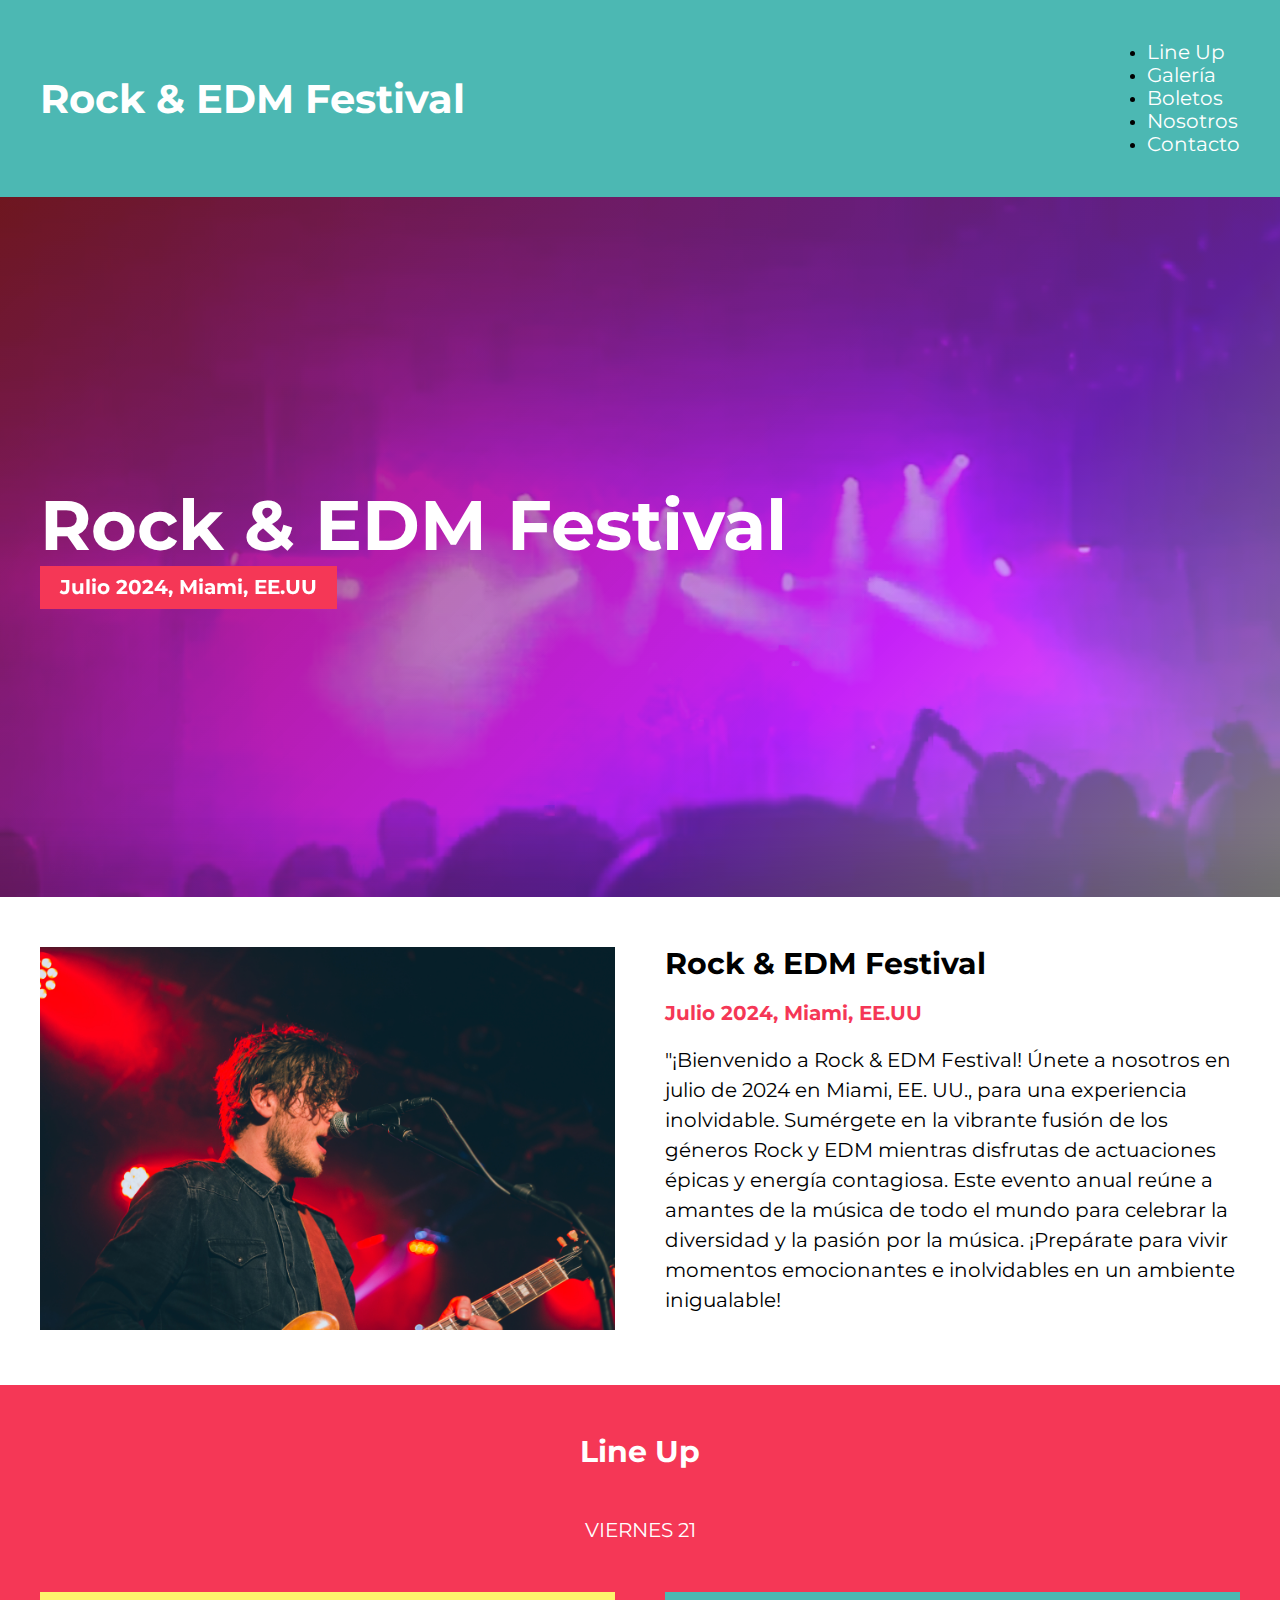
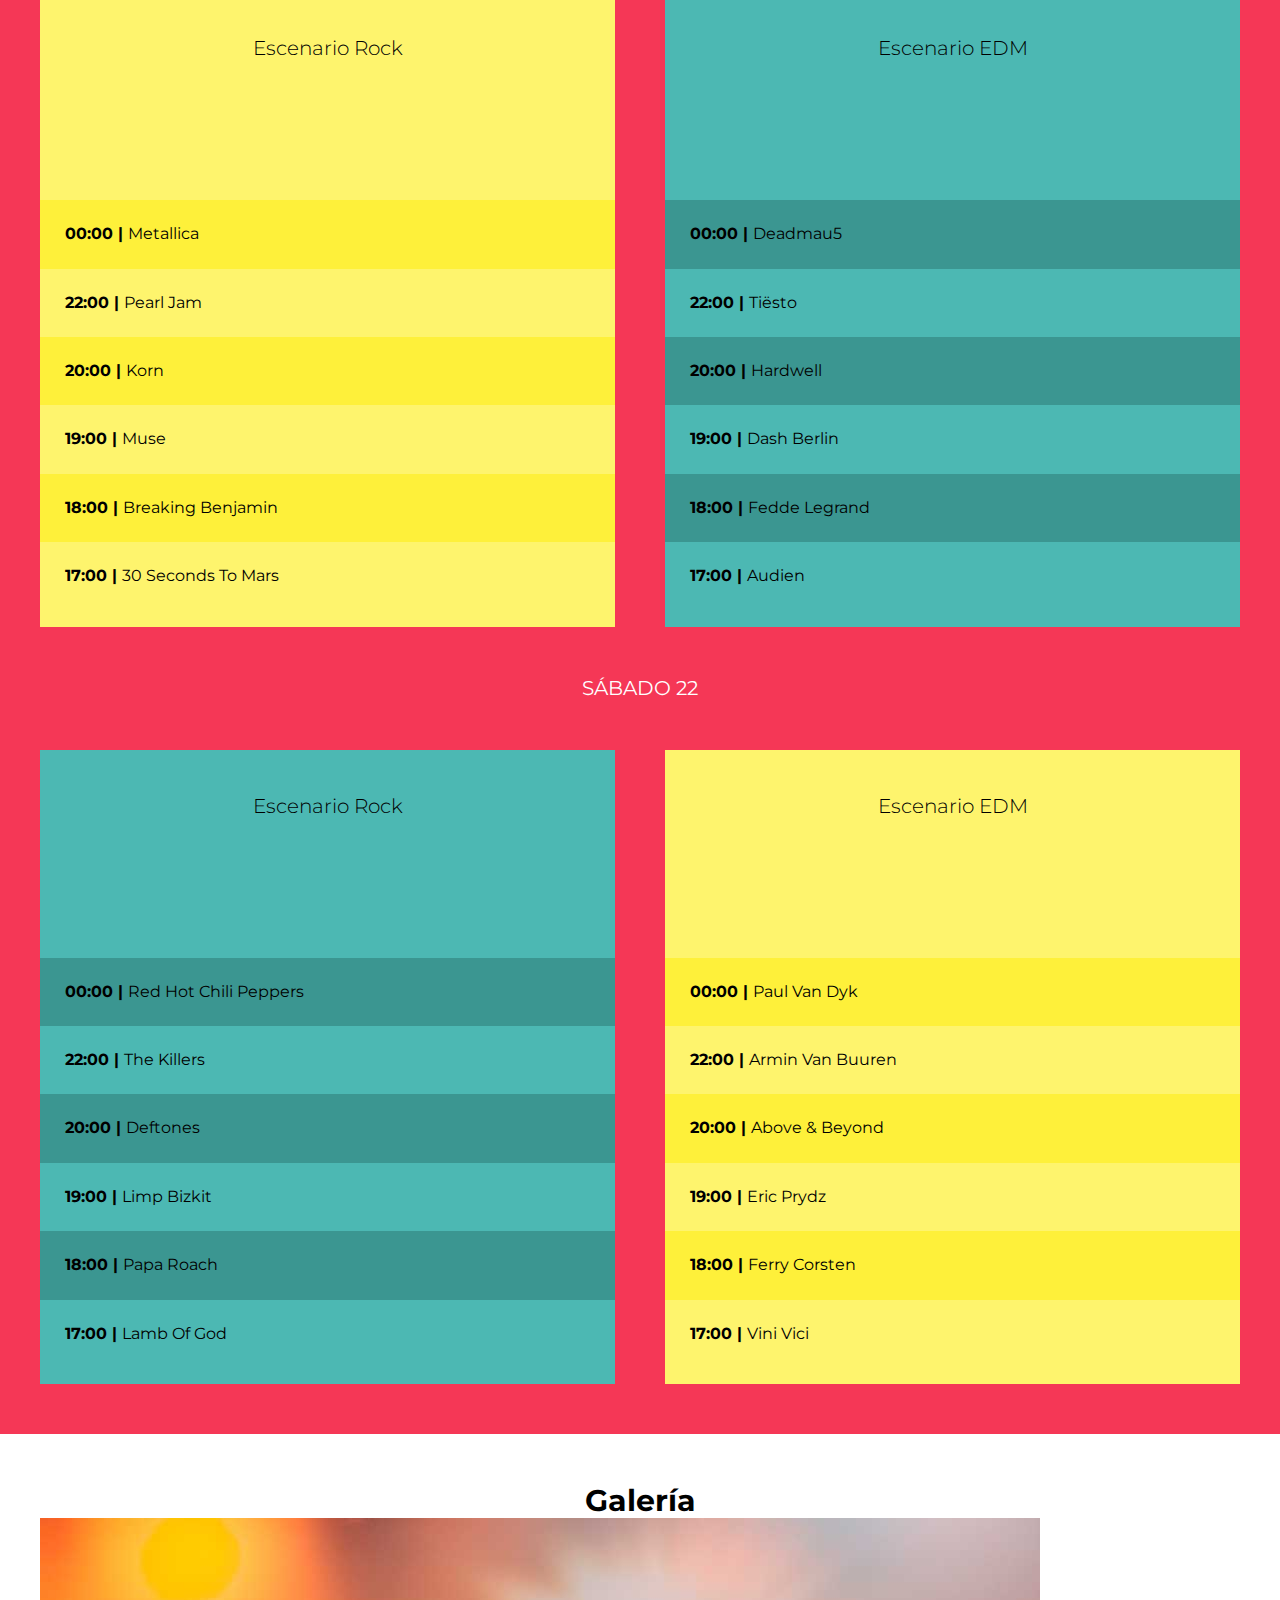
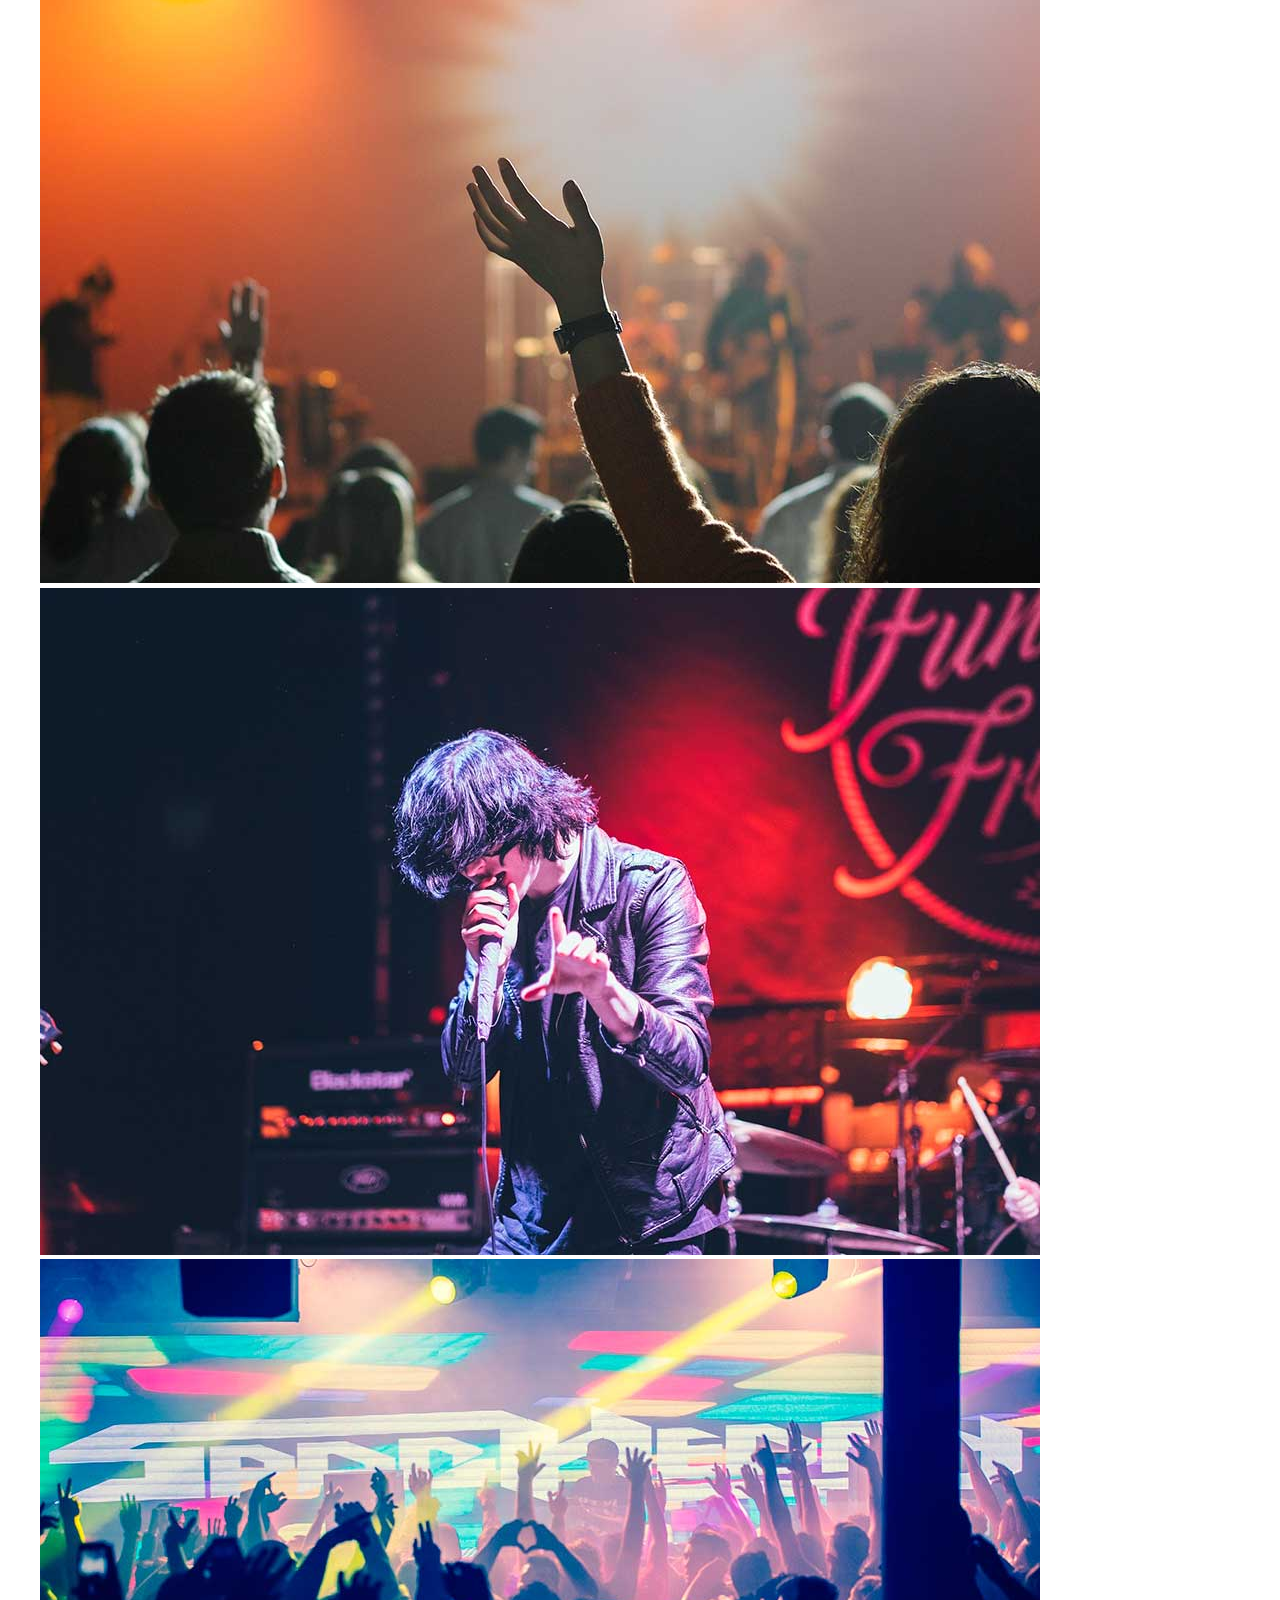
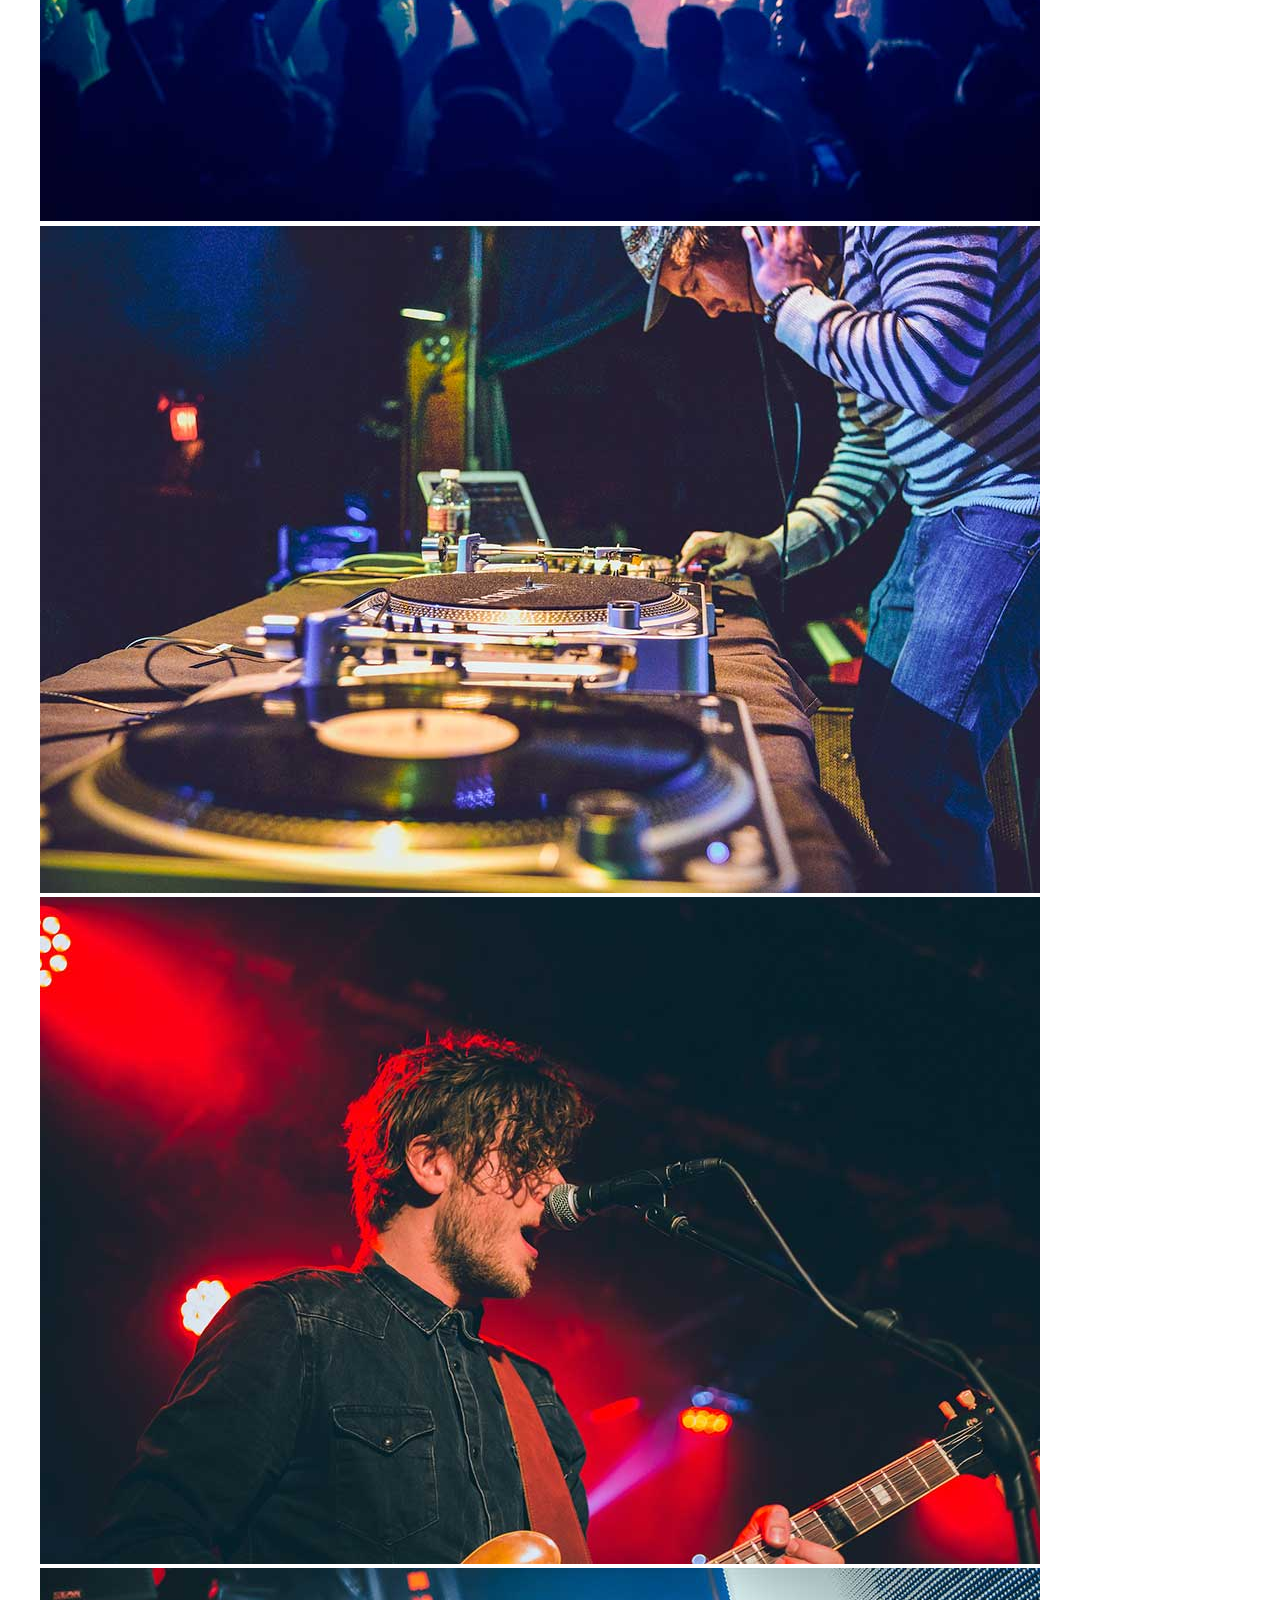
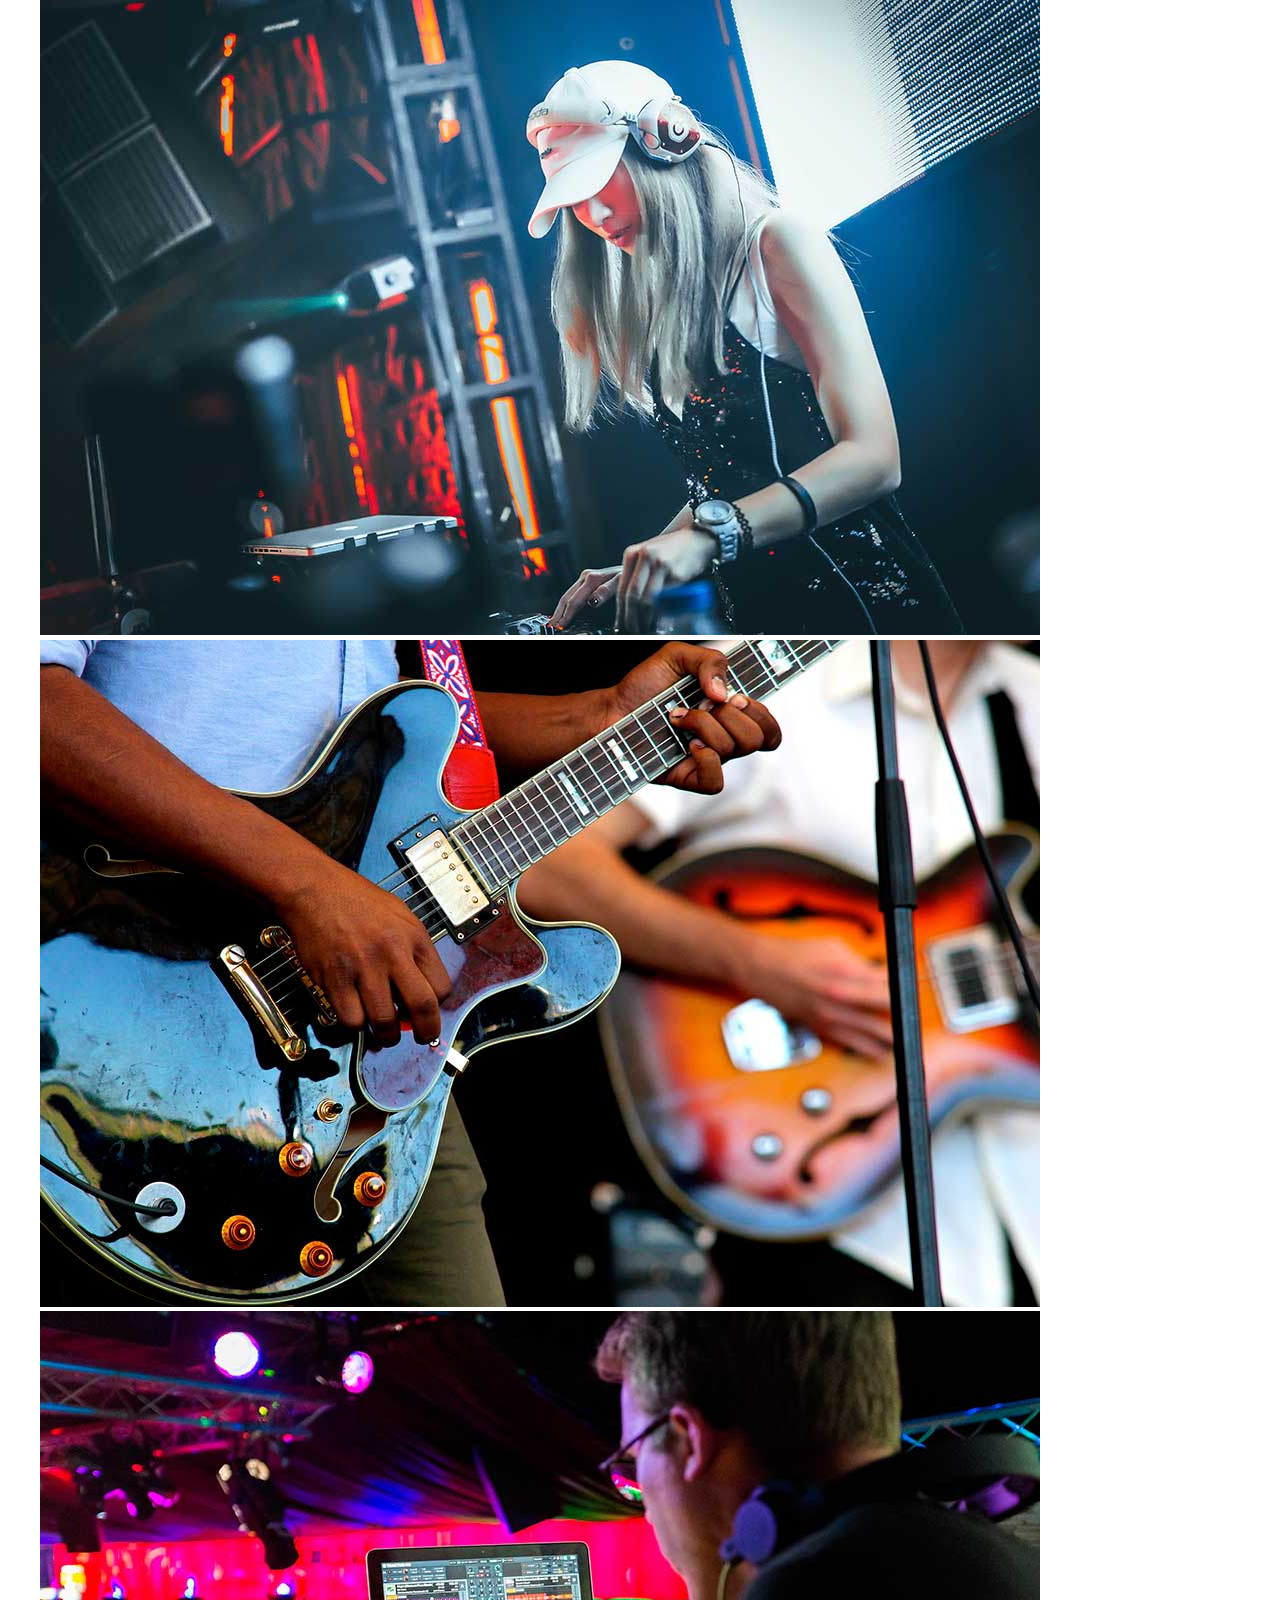
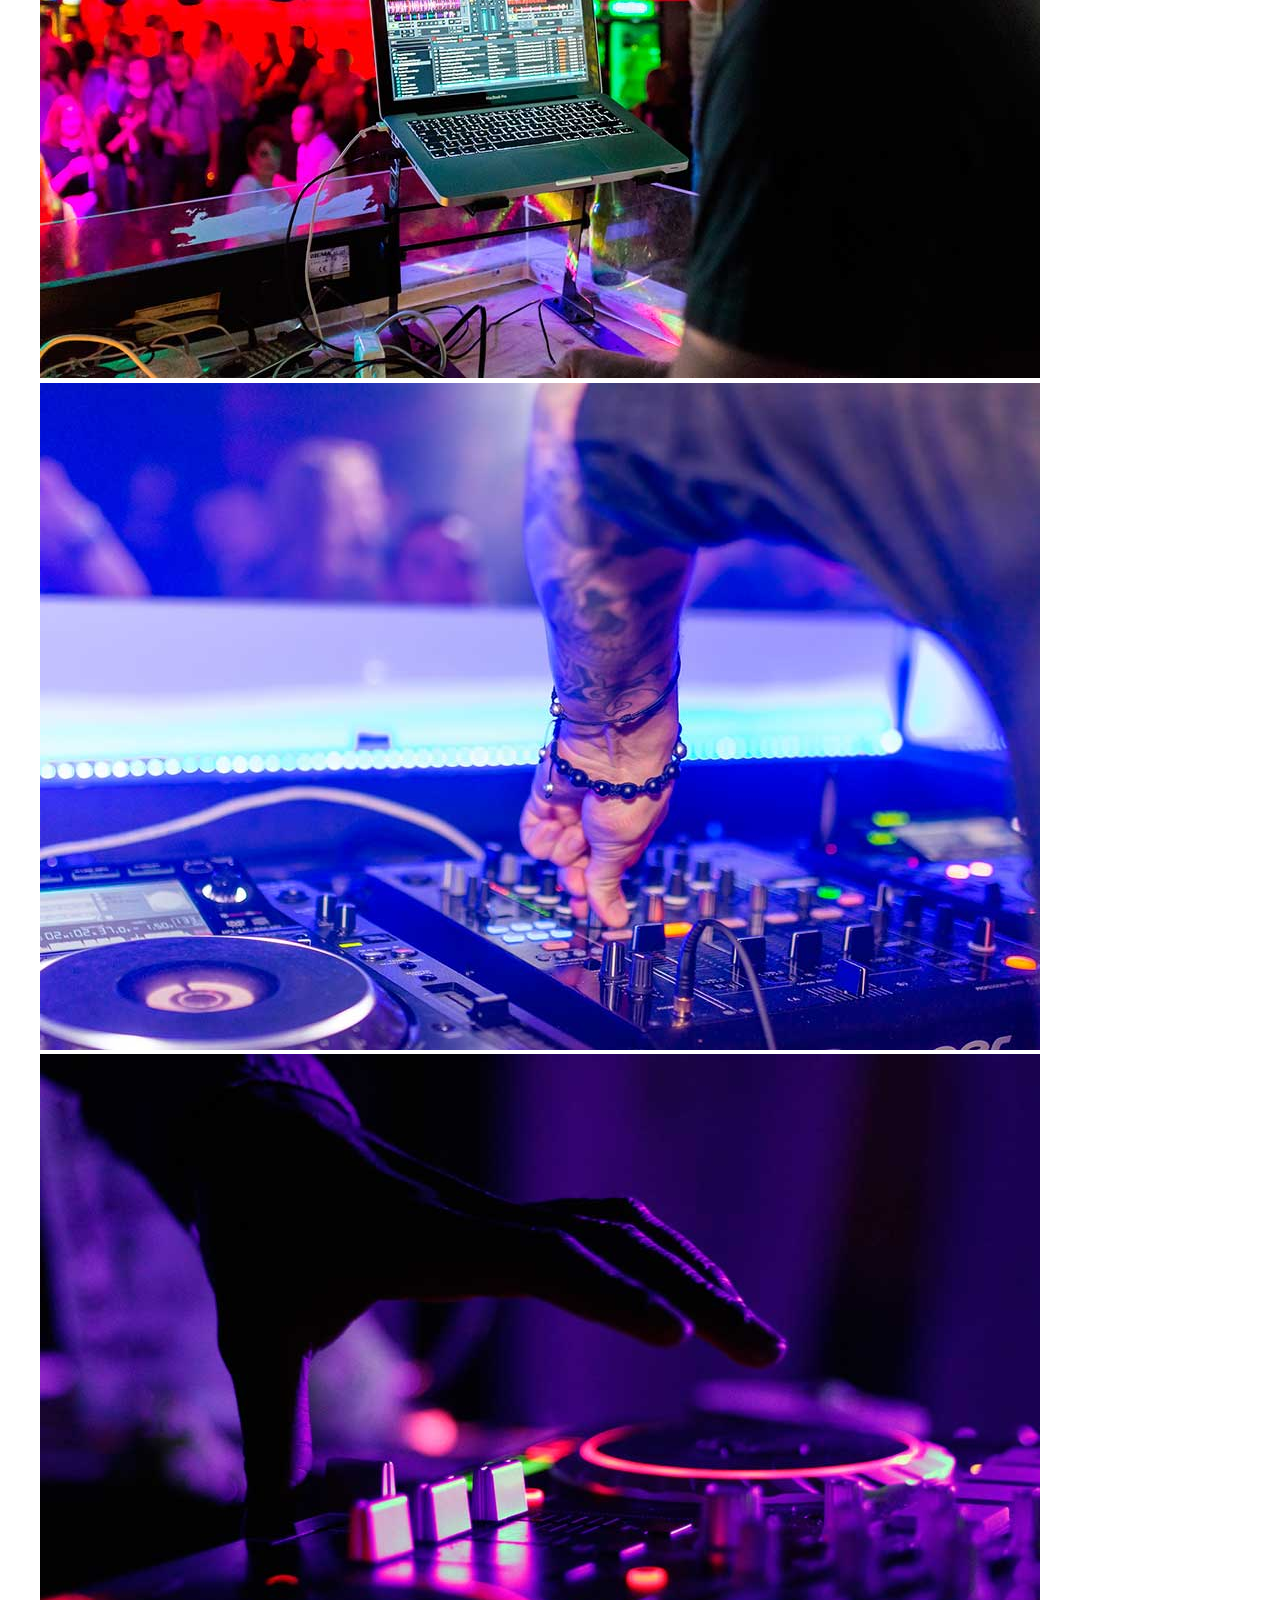
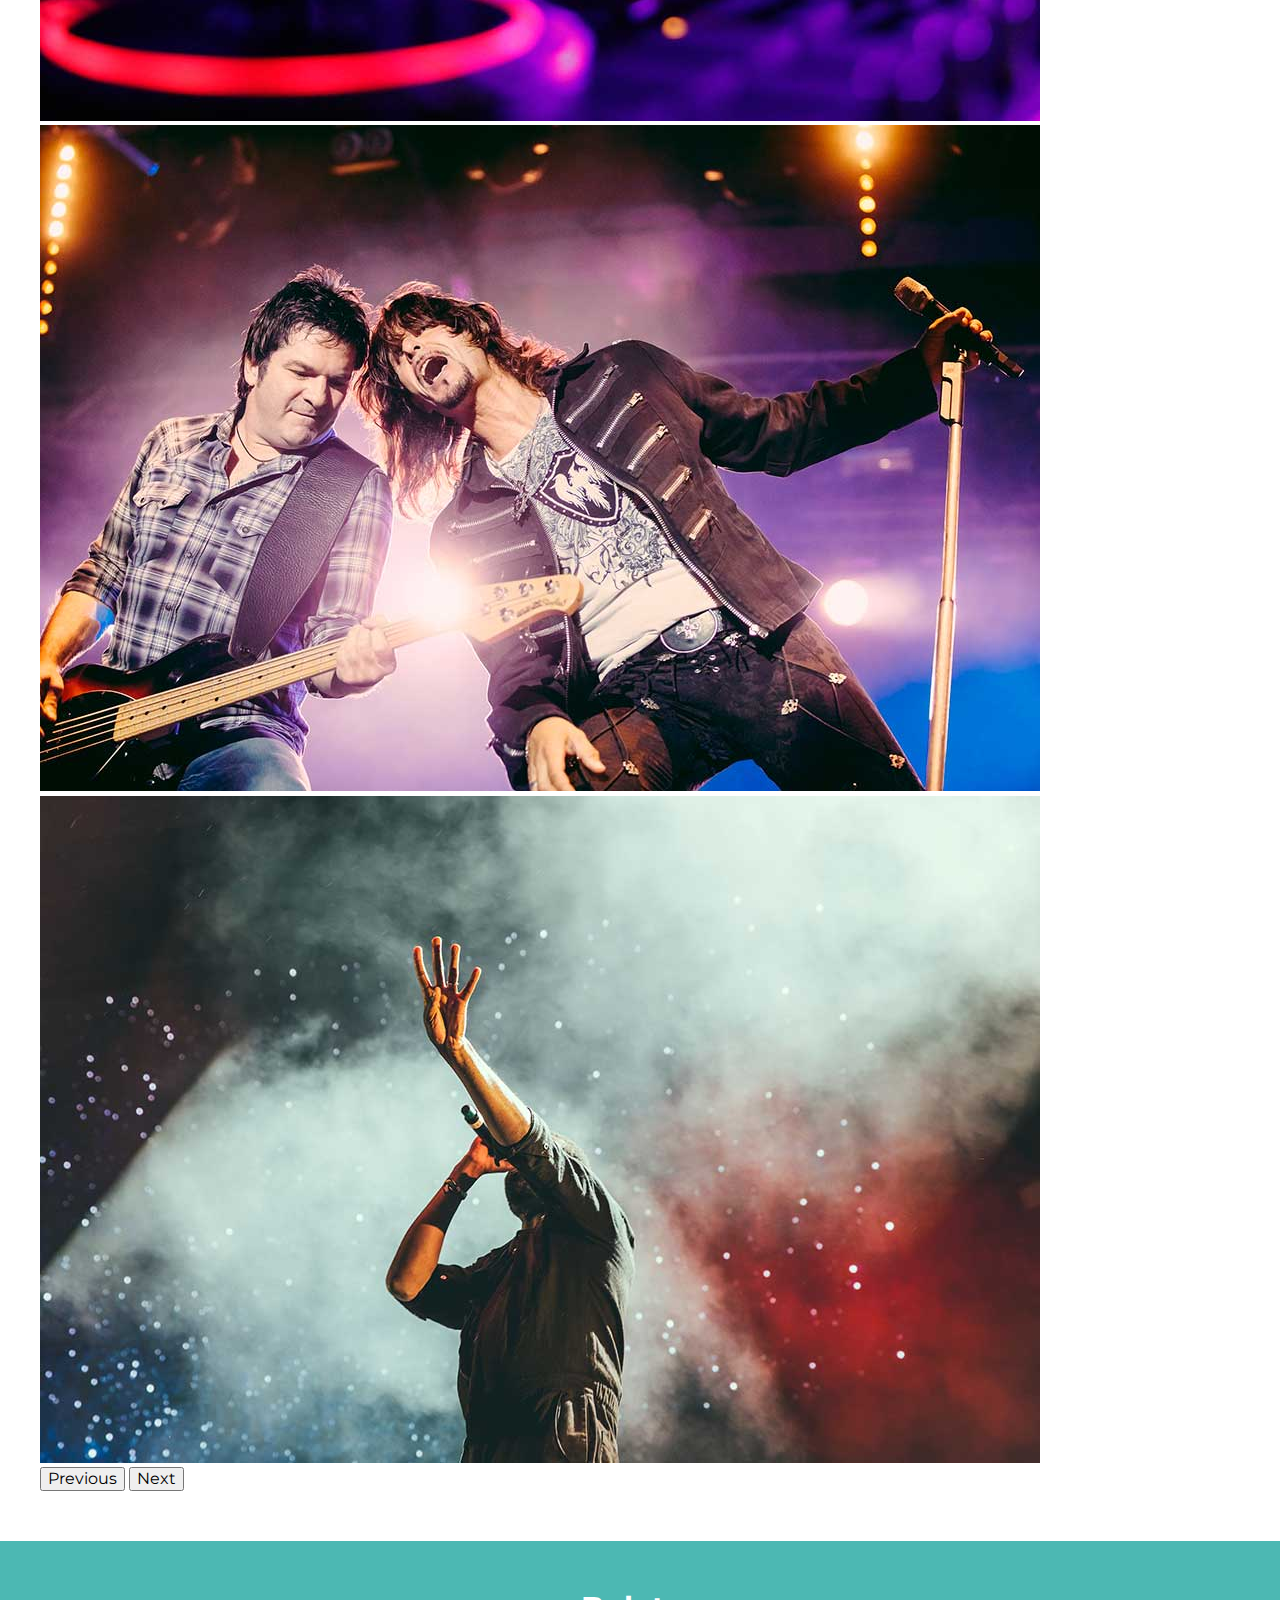
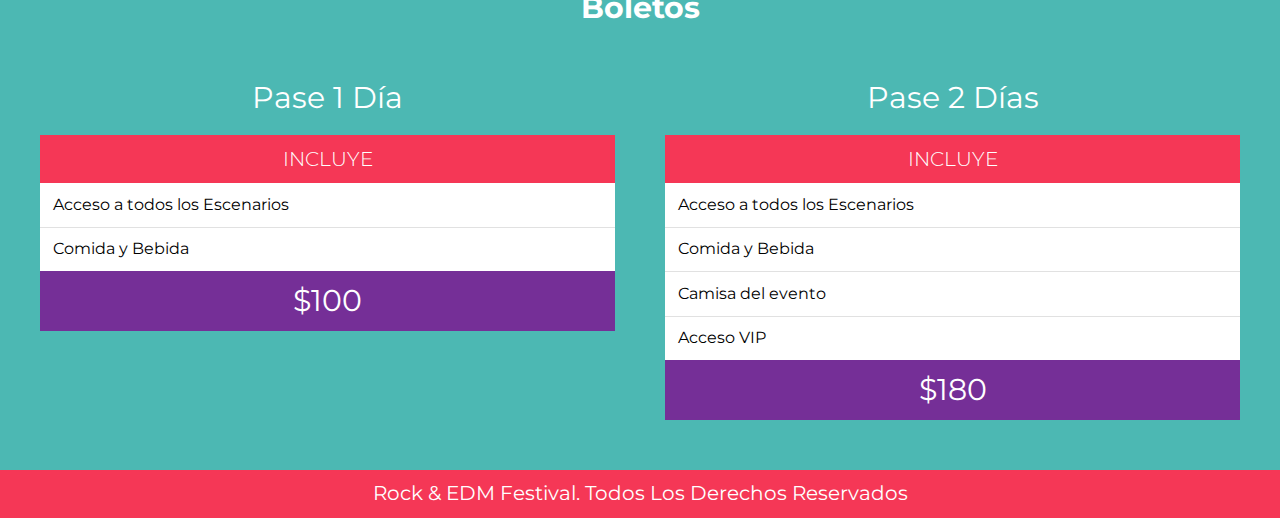
==== index.html @ 831a9c22 "modificaciones" ====
<!DOCTYPE html>
<html lang="en">

<head>
    <meta charset="UTF-8">
    <meta name="viewport" content="width=device-width, initial-scale=1.0">
    <title>Rock & EDM Festival</title>
    <link href="https://cdn.jsdelivr.net/npm/bootstrap@5.3.2/dist/css/bootstrap.min.css" rel="stylesheet"
        integrity="sha384-T3c6CoIi6uLrA9TneNEoa7RxnatzjcDSCmG1MXxSR1GAsXEV/Dwwykc2MPK8M2HN" crossorigin="anonymous">
    <link rel="stylesheet" href="./css/styles.css">
</head>

<body>

    <header class="header">
        <div class="contenedor contenido-header">
            <h1>Rock & EDM Festival</h1>

            <nav class="navegacion-principal">
                <ul>
                    <li><a href="#lineup">Line Up</a></li>
                    <li><a href="#galeria">Galería</a></li>
                    <li><a href="./pages/boletos.html">Boletos</a></li>
                    <li><a href="#Nosotros">Nosotros</a></li>
                    <li><a href="#Contacto">Contacto</a></li>
                </ul>
            </nav>
        </div>
    </header>

    <div class="video">
        <div class="overlay">
            <div class="contenedor contenido-video">
                <h2>
                    Rock & EDM Festival
                    <span>Julio 2024, Miami, EE.UU</span>
                </h2>
            </div>
        </div>
        <video controls autoplay muted loop>
            <source src="video/concierto.mp4" type="video/mp4">
            <source src="video/concierto.ogg" type="video/ogg">
            <source src="video/concierto.webm" type="video/webm">
        </video>
    </div>

    <div class="sobre-festival contenedor">
        <div class="imagen">
            <img src="./src/img/imagen_vocalista.jpg" alt="imagen vocalista">
        </div>
        <div class="contenido-festival">
            <main>
                <h2>Rock & EDM Festival</h2>
                <p class="fecha">Julio 2024, Miami, EE.UU </p>
                <p class="texto">"¡Bienvenido a Rock & EDM Festival! Únete a nosotros en julio de 2024 en Miami, EE.
                    UU., para una experiencia inolvidable. Sumérgete en la vibrante fusión de los géneros Rock y EDM
                    mientras disfrutas de actuaciones épicas y energía contagiosa. Este evento anual reúne a amantes de
                    la música de todo el mundo para celebrar la diversidad y la pasión por la música. ¡Prepárate para
                    vivir momentos emocionantes e inolvidables en un ambiente inigualable!</p>
            </main>
        </div>
    </div>

    <section id="lineup" class="lineup">
        <h3>Line Up</h3>

        <p class="dia">Viernes 21</p>
        <div class="escenarios-contenedor contenedor">
            <div class="escenario rock bg-amarillo">
                <p class="nombre-escenario">Escenario Rock</p>

                <ul class="calendario">
                    <li>00:00 | <span>Metallica</span> </li>
                    <li>22:00 | <span>Pearl Jam</span> </li>
                    <li>20:00 | <span>Korn</span> </li>
                    <li>19:00 | <span>Muse</span> </li>
                    <li>18:00 | <span>Breaking Benjamin</span> </li>
                    <li>17:00 | <span>30 Seconds To Mars</span> </li>
                </ul>

            </div>

            <div class="escenario edm bg-verde">
                <p class="nombre-escenario">Escenario EDM</p>

                <ul class="calendario">
                    <li>00:00 | <span>Deadmau5</span> </li>
                    <li>22:00 | <span>Tiësto</span> </li>
                    <li>20:00 | <span>Hardwell</span> </li>
                    <li>19:00 | <span>Dash Berlin</span> </li>
                    <li>18:00 | <span>Fedde Legrand</span> </li>
                    <li>17:00 | <span>Audien</span> </li>
                </ul>
            </div>
        </div>


        <p class="dia">Sábado 22</p>

        <div class="escenarios-contenedor contenedor">
            <div class="escenario rock bg-verde">
                <p class="nombre-escenario">Escenario Rock</p>

                <ul class="calendario">
                    <li>00:00 | <span>Red Hot Chili Peppers</span> </li>
                    <li>22:00 | <span>The Killers</span> </li>
                    <li>20:00 | <span>Deftones</span> </li>
                    <li>19:00 | <span>Limp Bizkit</span> </li>
                    <li>18:00 | <span>Papa Roach</span> </li>
                    <li>17:00 | <span>Lamb Of God</span> </li>
                </ul>

            </div>

            <div class="escenario edm bg-amarillo">
                <p class="nombre-escenario">Escenario EDM</p>

                <ul class="calendario">
                    <li>00:00 | <span>Paul Van Dyk</span> </li>
                    <li>22:00 | <span>Armin Van Buuren</span> </li>
                    <li>20:00 | <span>Above & Beyond</span> </li>
                    <li>19:00 | <span>Eric Prydz</span> </li>
                    <li>18:00 | <span>Ferry Corsten</span> </li>
                    <li>17:00 | <span>Vini Vici</span> </li>
                </ul>
            </div>
        </div>
    </section>

    <section id="galeria" class="galeria contenedor">
        <h3>Galería</h3>
        <div id="carouselExample" class="carousel slide">
            <div class="carousel-inner">
                <div class="carousel-item active">
                    <img src="./src/img/grande//1.jpg" class="d-block w-100" alt="...">
                </div>
                <div class="carousel-item">
                    <img src="./src/img/grande//2.jpg" class="d-block w-100" alt="...">
                </div>
                <div class="carousel-item">
                    <img src="./src/img/grande//3.jpg" class="d-block w-100" alt="...">
                </div>
                <div class="carousel-item">
                    <img src="./src/img/grande//4.jpg" class="d-block w-100" alt="...">
                </div>
                <div class="carousel-item">
                    <img src="./src/img/grande//5.jpg" class="d-block w-100" alt="...">
                </div>
                <div class="carousel-item">
                    <img src="./src/img/grande//6.jpg" class="d-block w-100" alt="...">
                </div>
                <div class="carousel-item">
                    <img src="./src/img/grande//7.jpg" class="d-block w-100" alt="...">
                </div>
                <div class="carousel-item">
                    <img src="./src/img/grande//8.jpg" class="d-block w-100" alt="...">
                </div>
                <div class="carousel-item">
                    <img src="./src/img/grande//9.jpg" class="d-block w-100" alt="...">
                </div>
                <div class="carousel-item">
                    <img src="./src/img/grande//10.jpg" class="d-block w-100" alt="...">
                </div>
                <div class="carousel-item">
                    <img src="./src/img/grande//11.jpg" class="d-block w-100" alt="...">
                </div>
                <div class="carousel-item">
                    <img src="./src/img/grande//12.jpg" class="d-block w-100" alt="...">
                </div>
            </div>
            <button class="carousel-control-prev" type="button" data-bs-target="#carouselExample" data-bs-slide="prev">
                <span class="carousel-control-prev-icon" aria-hidden="true"></span>
                <span class="visually-hidden">Previous</span>
            </button>
            <button class="carousel-control-next" type="button" data-bs-target="#carouselExample" data-bs-slide="next">
                <span class="carousel-control-next-icon" aria-hidden="true"></span>
                <span class="visually-hidden">Next</span>
            </button>
        </div>

    </section>

    <section id="boletos" class="boletos bg-verde">
        <h3>Boletos</h3>

        <div class="contenedor-boletos contenedor">
            <div class="basico plan">
                <p>Pase 1 Día</p>

                <table class="pase">
                    <thead>
                        <tr>
                            <th>
                                Incluye
                            </th>
                        </tr>
                    </thead>

                    <tbody>
                        <tr>
                            <td>
                                Acceso a todos los Escenarios
                            </td>
                        </tr>
                        <tr>
                            <td>
                                Comida y Bebida
                            </td>
                        </tr>
                    </tbody>

                    <tfoot>
                        <tr>
                            <td>$100</td>
                        </tr>
                    </tfoot>
                </table>
            </div>
            <div class="premium plan">
                <p>Pase 2 Días</p>

                <table class="pase">
                    <thead>
                        <tr>
                            <th>
                                Incluye
                            </th>
                        </tr>
                    </thead>

                    <tbody>
                        <tr>
                            <td>
                                Acceso a todos los Escenarios
                            </td>
                        </tr>
                        <tr>
                            <td>
                                Comida y Bebida
                            </td>
                        </tr>
                        <tr>
                            <td>
                                Camisa del evento
                            </td>
                        </tr>
                        <tr>
                            <td>
                                Acceso VIP
                            </td>
                        </tr>
                    </tbody>

                    <tfoot>
                        <tr>
                            <td>$180</td>
                        </tr>
                    </tfoot>
                </table>
            </div>
        </div>
    </section>

    <footer class="footer">
        <p>Rock & EDM Festival. Todos Los Derechos Reservados</p>
    </footer>

    <script src="https://cdn.jsdelivr.net/npm/bootstrap@5.3.2/dist/js/bootstrap.bundle.min.js"
        integrity="sha384-C6RzsynM9kWDrMNeT87bh95OGNyZPhcTNXj1NW7RuBCsyN/o0jlpcV8Qyq46cDfL"
        crossorigin="anonymous"></script>


</body>

</html>
---- css/styles.css ----
/*! normalize.css v8.0.1 | MIT License | github.com/necolas/normalize.css */
/* Document
   ========================================================================== */
/**
 * 1. Correct the line height in all browsers.
 * 2. Prevent adjustments of font size after orientation changes in iOS.
 */
@import url("https://fonts.googleapis.com/css2?family=Montserrat:wght@300;400;700;900&display=swap");
html {
  line-height: 1.15; /* 1 */
  -webkit-text-size-adjust: 100%; /* 2 */
}

/* Sections
   ========================================================================== */
/**
 * Remove the margin in all browsers.
 */
body {
  margin: 0;
}

/**
 * Render the `main` element consistently in IE.
 */
main {
  display: block;
}

/**
 * Correct the font size and margin on `h1` elements within `section` and
 * `article` contexts in Chrome, Firefox, and Safari.
 */
h1 {
  font-size: 2em;
  margin: 0.67em 0;
}

/* Grouping content
   ========================================================================== */
/**
 * 1. Add the correct box sizing in Firefox.
 * 2. Show the overflow in Edge and IE.
 */
hr {
  box-sizing: content-box; /* 1 */
  height: 0; /* 1 */
  overflow: visible; /* 2 */
}

/**
 * 1. Correct the inheritance and scaling of font size in all browsers.
 * 2. Correct the odd `em` font sizing in all browsers.
 */
pre {
  font-family: monospace, monospace; /* 1 */
  font-size: 1em; /* 2 */
}

/* Text-level semantics
   ========================================================================== */
/**
 * Remove the gray background on active links in IE 10.
 */
a {
  background-color: transparent;
}

/**
 * 1. Remove the bottom border in Chrome 57-
 * 2. Add the correct text decoration in Chrome, Edge, IE, Opera, and Safari.
 */
abbr[title] {
  border-bottom: none; /* 1 */
  text-decoration: underline; /* 2 */
  text-decoration: underline dotted; /* 2 */
}

/**
 * Add the correct font weight in Chrome, Edge, and Safari.
 */
b,
strong {
  font-weight: bolder;
}

/**
 * 1. Correct the inheritance and scaling of font size in all browsers.
 * 2. Correct the odd `em` font sizing in all browsers.
 */
code,
kbd,
samp {
  font-family: monospace, monospace; /* 1 */
  font-size: 1em; /* 2 */
}

/**
 * Add the correct font size in all browsers.
 */
small {
  font-size: 80%;
}

/**
 * Prevent `sub` and `sup` elements from affecting the line height in
 * all browsers.
 */
sub,
sup {
  font-size: 75%;
  line-height: 0;
  position: relative;
  vertical-align: baseline;
}

sub {
  bottom: -0.25em;
}

sup {
  top: -0.5em;
}

/* Embedded content
   ========================================================================== */
/**
 * Remove the border on images inside links in IE 10.
 */
img {
  border-style: none;
}

/* Forms
   ========================================================================== */
/**
 * 1. Change the font styles in all browsers.
 * 2. Remove the margin in Firefox and Safari.
 */
button,
input,
optgroup,
select,
textarea {
  font-family: inherit; /* 1 */
  font-size: 100%; /* 1 */
  line-height: 1.15; /* 1 */
  margin: 0; /* 2 */
}

/**
 * Show the overflow in IE.
 * 1. Show the overflow in Edge.
 */
button,
input { /* 1 */
  overflow: visible;
}

/**
 * Remove the inheritance of text transform in Edge, Firefox, and IE.
 * 1. Remove the inheritance of text transform in Firefox.
 */
button,
select { /* 1 */
  text-transform: none;
}

/**
 * Correct the inability to style clickable types in iOS and Safari.
 */
button,
[type=button],
[type=reset],
[type=submit] {
  -webkit-appearance: button;
}

/**
 * Remove the inner border and padding in Firefox.
 */
button::-moz-focus-inner,
[type=button]::-moz-focus-inner,
[type=reset]::-moz-focus-inner,
[type=submit]::-moz-focus-inner {
  border-style: none;
  padding: 0;
}

/**
 * Restore the focus styles unset by the previous rule.
 */
button:-moz-focusring,
[type=button]:-moz-focusring,
[type=reset]:-moz-focusring,
[type=submit]:-moz-focusring {
  outline: 1px dotted ButtonText;
}

/**
 * Correct the padding in Firefox.
 */
fieldset {
  padding: 0.35em 0.75em 0.625em;
}

/**
 * 1. Correct the text wrapping in Edge and IE.
 * 2. Correct the color inheritance from `fieldset` elements in IE.
 * 3. Remove the padding so developers are not caught out when they zero out
 *    `fieldset` elements in all browsers.
 */
legend {
  box-sizing: border-box; /* 1 */
  color: inherit; /* 2 */
  display: table; /* 1 */
  max-width: 100%; /* 1 */
  padding: 0; /* 3 */
  white-space: normal; /* 1 */
}

/**
 * Add the correct vertical alignment in Chrome, Firefox, and Opera.
 */
progress {
  vertical-align: baseline;
}

/**
 * Remove the default vertical scrollbar in IE 10+.
 */
textarea {
  overflow: auto;
}

/**
 * 1. Add the correct box sizing in IE 10.
 * 2. Remove the padding in IE 10.
 */
[type=checkbox],
[type=radio] {
  box-sizing: border-box; /* 1 */
  padding: 0; /* 2 */
}

/**
 * Correct the cursor style of increment and decrement buttons in Chrome.
 */
[type=number]::-webkit-inner-spin-button,
[type=number]::-webkit-outer-spin-button {
  height: auto;
}

/**
 * 1. Correct the odd appearance in Chrome and Safari.
 * 2. Correct the outline style in Safari.
 */
[type=search] {
  -webkit-appearance: textfield; /* 1 */
  outline-offset: -2px; /* 2 */
}

/**
 * Remove the inner padding in Chrome and Safari on macOS.
 */
[type=search]::-webkit-search-decoration {
  -webkit-appearance: none;
}

/**
 * 1. Correct the inability to style clickable types in iOS and Safari.
 * 2. Change font properties to `inherit` in Safari.
 */
::-webkit-file-upload-button {
  -webkit-appearance: button; /* 1 */
  font: inherit; /* 2 */
}

/* Interactive
   ========================================================================== */
/*
 * Add the correct display in Edge, IE 10+, and Firefox.
 */
details {
  display: block;
}

/*
 * Add the correct display in all browsers.
 */
summary {
  display: list-item;
}

/* Misc
   ========================================================================== */
/**
 * Add the correct display in IE 10+.
 */
template {
  display: none;
}

/**
 * Add the correct display in IE 10.
 */
[hidden] {
  display: none;
}

html {
  font-size: 62.5%;
  box-sizing: border-box;
}

*, *:before, *:after {
  box-sizing: inherit;
}

body {
  font-family: "Montserrat", sans-serif;
  font-size: 1.6rem;
}
body.fijar-body {
  overflow: hidden;
}

p {
  font-size: 2rem;
  color: #000;
}

.contenedor {
  max-width: 120rem;
  width: 95%;
  margin: 0 auto;
}

a {
  text-decoration: none;
}

img {
  max-width: 100%;
}

h1, h2, h3 {
  margin: 0;
}

h1 {
  font-size: 4rem;
}

h2 {
  font-size: 3.6rem;
}

h3 {
  font-size: 3rem;
}

.bg-verde {
  background-color: #4CB8B3;
}

.bg-amarillo {
  background-color: #FEF46D;
}

.header {
  background-color: #4CB8B3;
}
.header .contenido-header {
  padding: 2.5rem 0;
}
@media (min-width: 768px) {
  .header .contenido-header {
    display: flex;
    justify-content: space-between;
    align-items: center;
  }
}
.header h1 {
  color: #FFF;
  margin-bottom: 1rem;
  text-align: center;
}
@media (min-width: 768px) {
  .header h1 {
    margin-bottom: 0;
  }
}
.header.fijo {
  position: fixed;
  width: 100%;
  box-shadow: 0 0.3rem 0.4rem #444;
}

.navegacion-principal {
  display: flex;
  gap: 2rem;
  justify-content: center;
}
.navegacion-principal a {
  color: #FFF;
  font-size: 2rem;
}
.navegacion-principal a:hover {
  color: #FEF46D;
}

.video {
  position: relative;
  max-height: 70rem;
  overflow: hidden;
}
.video .overlay {
  position: absolute;
  width: 100%;
  height: 100%;
  /* Permalink - use to edit and share this gradient: https://colorzilla.com/gradient-editor/#891c1e+0,9e37f2+67,ffffff+100&0.8+0,0.5+100 */
  background: -moz-linear-gradient(-45deg, rgba(137, 28, 30, 0.8) 0%, rgba(158, 55, 242, 0.6) 67%, rgba(255, 255, 255, 0.5) 100%); /* FF3.6-15 */
  background: -webkit-linear-gradient(-45deg, rgba(137, 28, 30, 0.8) 0%, rgba(158, 55, 242, 0.6) 67%, rgba(255, 255, 255, 0.5) 100%); /* Chrome10-25,Safari5.1-6 */
  background: linear-gradient(135deg, rgba(137, 28, 30, 0.8) 0%, rgba(158, 55, 242, 0.6) 67%, rgba(255, 255, 255, 0.5) 100%); /* W3C, IE10+, FF16+, Chrome26+, Opera12+, Safari7+ */
  filter: progid:DXImageTransform.Microsoft.gradient( startColorstr="#cc891c1e", endColorstr="#80ffffff",GradientType=1 ); /* IE6-9 fallback on horizontal gradient */
}
.video video {
  display: block;
  width: 100%;
}

.contenido-video {
  display: flex;
  align-items: center;
  height: 100%;
  position: relative;
  z-index: 1;
}
.contenido-video h2 {
  display: flex;
  flex-direction: column;
  align-items: flex-start;
  color: #FFF;
  font-size: 7rem;
}
.contenido-video h2 span {
  background-color: #F53756;
  font-size: 2rem;
  padding: 1rem 2rem;
}

.sobre-festival {
  padding: 5rem 0;
}
@media (min-width: 768px) {
  .sobre-festival {
    display: grid;
    grid-template-columns: repeat(2, 1fr);
    gap: 5rem;
  }
}

.contenido-festival {
  display: flex;
  flex-direction: column;
  justify-content: center;
}
.contenido-festival h2 {
  font-size: 3rem;
}
.contenido-festival .fecha {
  color: #F53756;
  font-weight: 700;
}
.contenido-festival .texto {
  line-height: 1.5;
}

.lineup {
  background-color: #F53756;
  padding: 5rem 0;
}
.lineup h3, .lineup p {
  text-align: center;
  color: #FFF;
}
.lineup .dia {
  text-transform: uppercase;
  margin: 5rem 0;
}

@media (min-width: 768px) {
  .escenarios-contenedor {
    display: grid;
    grid-template-columns: repeat(2, 1fr);
    gap: 5rem;
  }
}
.escenarios-contenedor .escenario {
  padding-top: 2.5rem;
}
.escenarios-contenedor .nombre-escenario {
  color: #000;
  font-size: 2rem;
  font-weight: 300;
}
.escenarios-contenedor .nombre-escenario:after {
  content: "";
  width: 20rem;
  height: 10rem;
  display: block;
  margin: 2rem auto 0 auto;
  background-size: 15rem;
  background-repeat: no-repeat;
  background-position: center center;
}

.edm .nombre-escenario:after {
  background-image: url(../img/icono_edm.png);
}

.rock .nombre-escenario:after {
  background-image: url(../img/icono_rock.png);
}

.calendario {
  padding: 0;
  list-style: none;
}
.calendario li {
  padding: 2.5rem;
  font-weight: 700;
}
.calendario li span {
  font-weight: 400;
}

.bg-verde .calendario li:nth-child(odd) {
  background-color: #3b9691;
}

.bg-amarillo .calendario li:nth-child(odd) {
  background-color: #fef03a;
}

.galeria {
  padding: 5rem 0;
}
.galeria h3 {
  text-align: center;
}

.galeria-imagenes {
  padding: 0;
  list-style: none;
  margin-top: 5rem;
  display: grid;
  grid-template-columns: repeat(2, 1fr);
  gap: 5rem;
}
@media (min-width: 768px) {
  .galeria-imagenes {
    display: grid;
    grid-template-columns: repeat(4, 1fr);
    gap: 2.5rem;
  }
}
@media (min-width: 1200px) {
  .galeria-imagenes {
    display: grid;
    grid-template-columns: repeat(6, 1fr);
    gap: 2.5rem;
  }
}

.overlay {
  position: fixed;
  background-color: rgba(0, 0, 0, 0.5);
  width: 100%;
  height: 100%;
  top: 0;
  display: grid;
  place-items: center;
}

.btn-cerrar {
  width: 5rem;
  height: 5rem;
  background-color: #FFF;
  display: grid;
  place-items: center;
  font-weight: 900;
  font-size: 3rem;
  border-radius: 50%;
}
.btn-cerrar:hover {
  cursor: pointer;
}

.boletos {
  padding: 5rem 0;
}
.boletos h3 {
  text-align: center;
  color: #FFF;
}
.boletos .contenedor-boletos {
  margin-top: 2.5rem;
  display: grid;
  grid-template-columns: repeat(2, 1fr);
  gap: 5rem;
}
.boletos .plan p {
  color: #FFF;
  font-size: 3rem;
  text-align: center;
  margin-bottom: 2rem;
}

.pase {
  width: 100%;
  border-spacing: 0;
}
.pase thead {
  background-color: #F53756;
}
.pase thead th {
  padding: 1.25rem;
  color: #FFF;
  text-transform: uppercase;
  font-weight: 300;
  font-size: 2rem;
}
.pase tbody {
  background-color: #FFF;
}
.pase tbody td {
  padding: 1.25rem;
  border-bottom: 1px solid #e1e1e1;
}
.pase tbody tr:last-of-type td {
  border: none;
}
.pase tfoot {
  background-color: #752F97;
}
.pase tfoot td {
  padding: 1.25rem;
  text-align: center;
  font-size: 3rem;
  color: #FFF;
}

.footer {
  background-color: #F53756;
  padding: 1.25rem;
  text-align: center;
}
.footer p {
  color: #FFF;
  margin: 0;
}

/*# sourceMappingURL=styles.css.map */
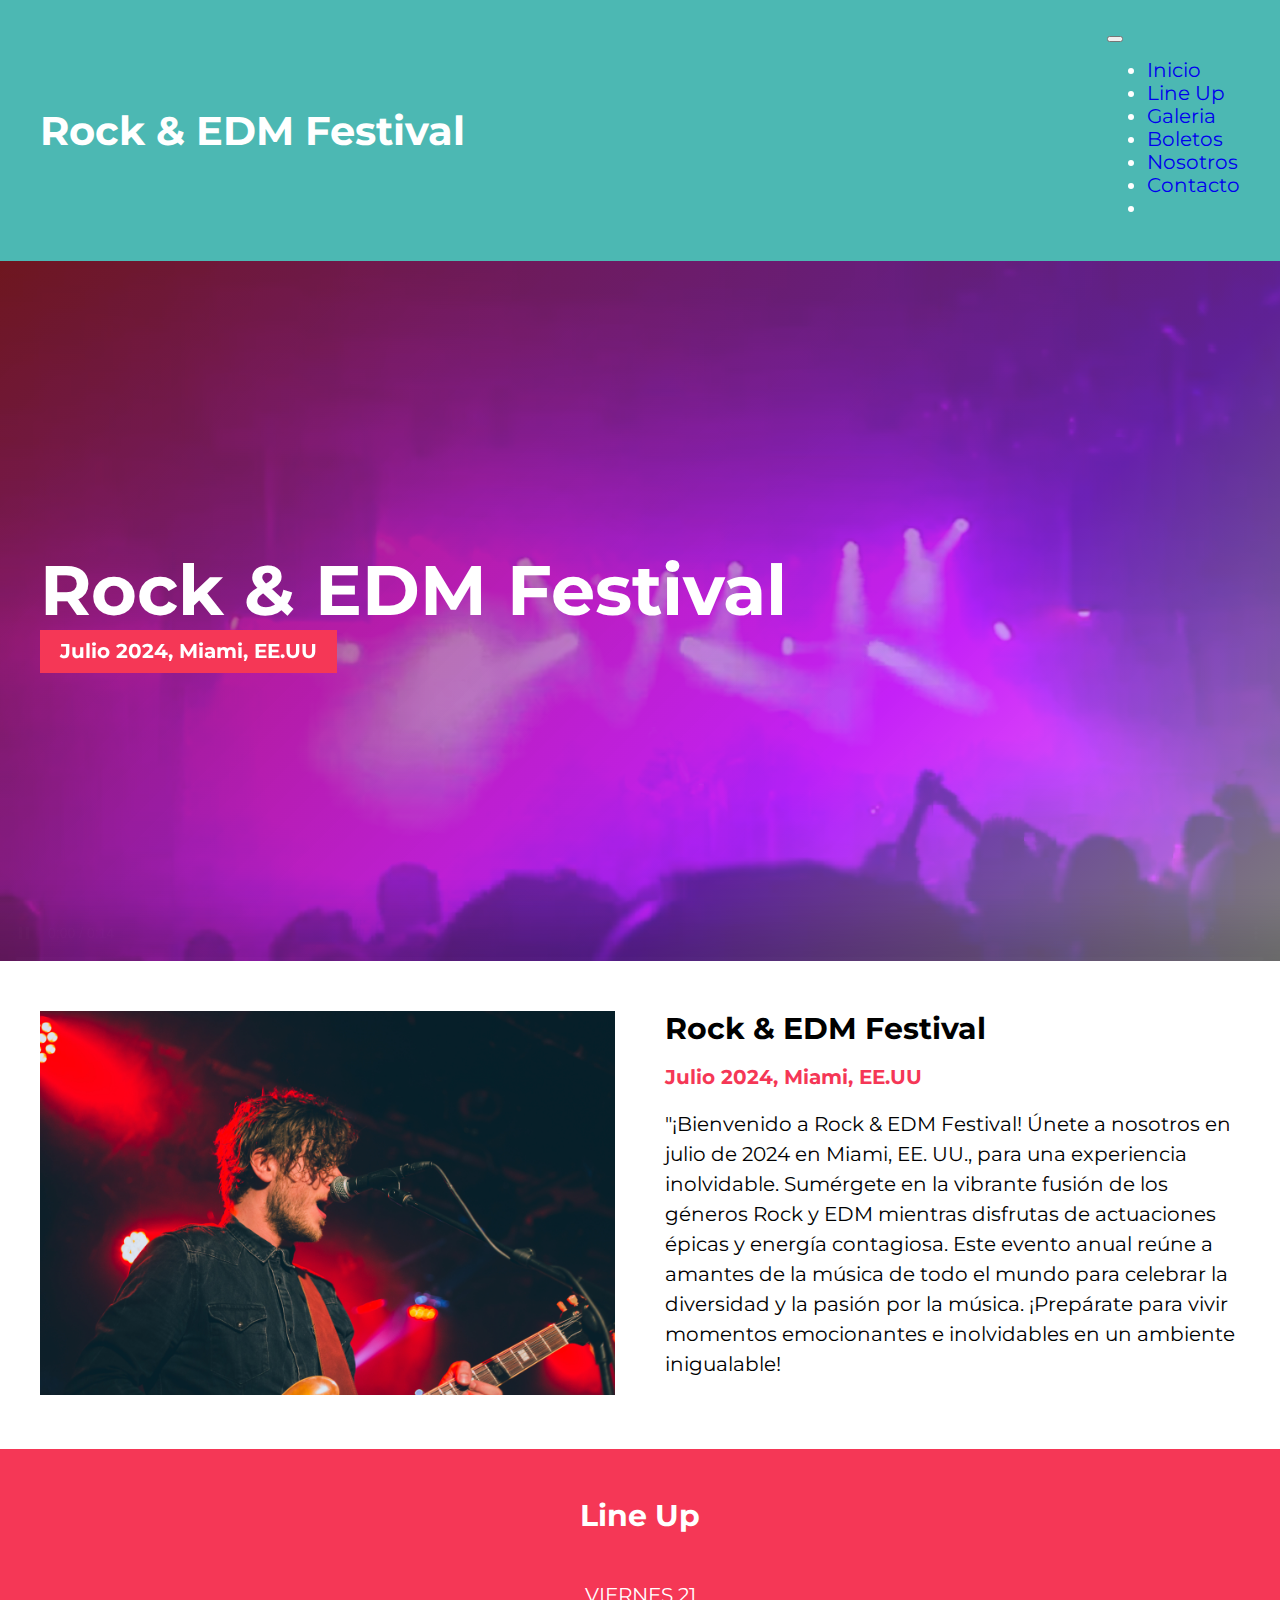
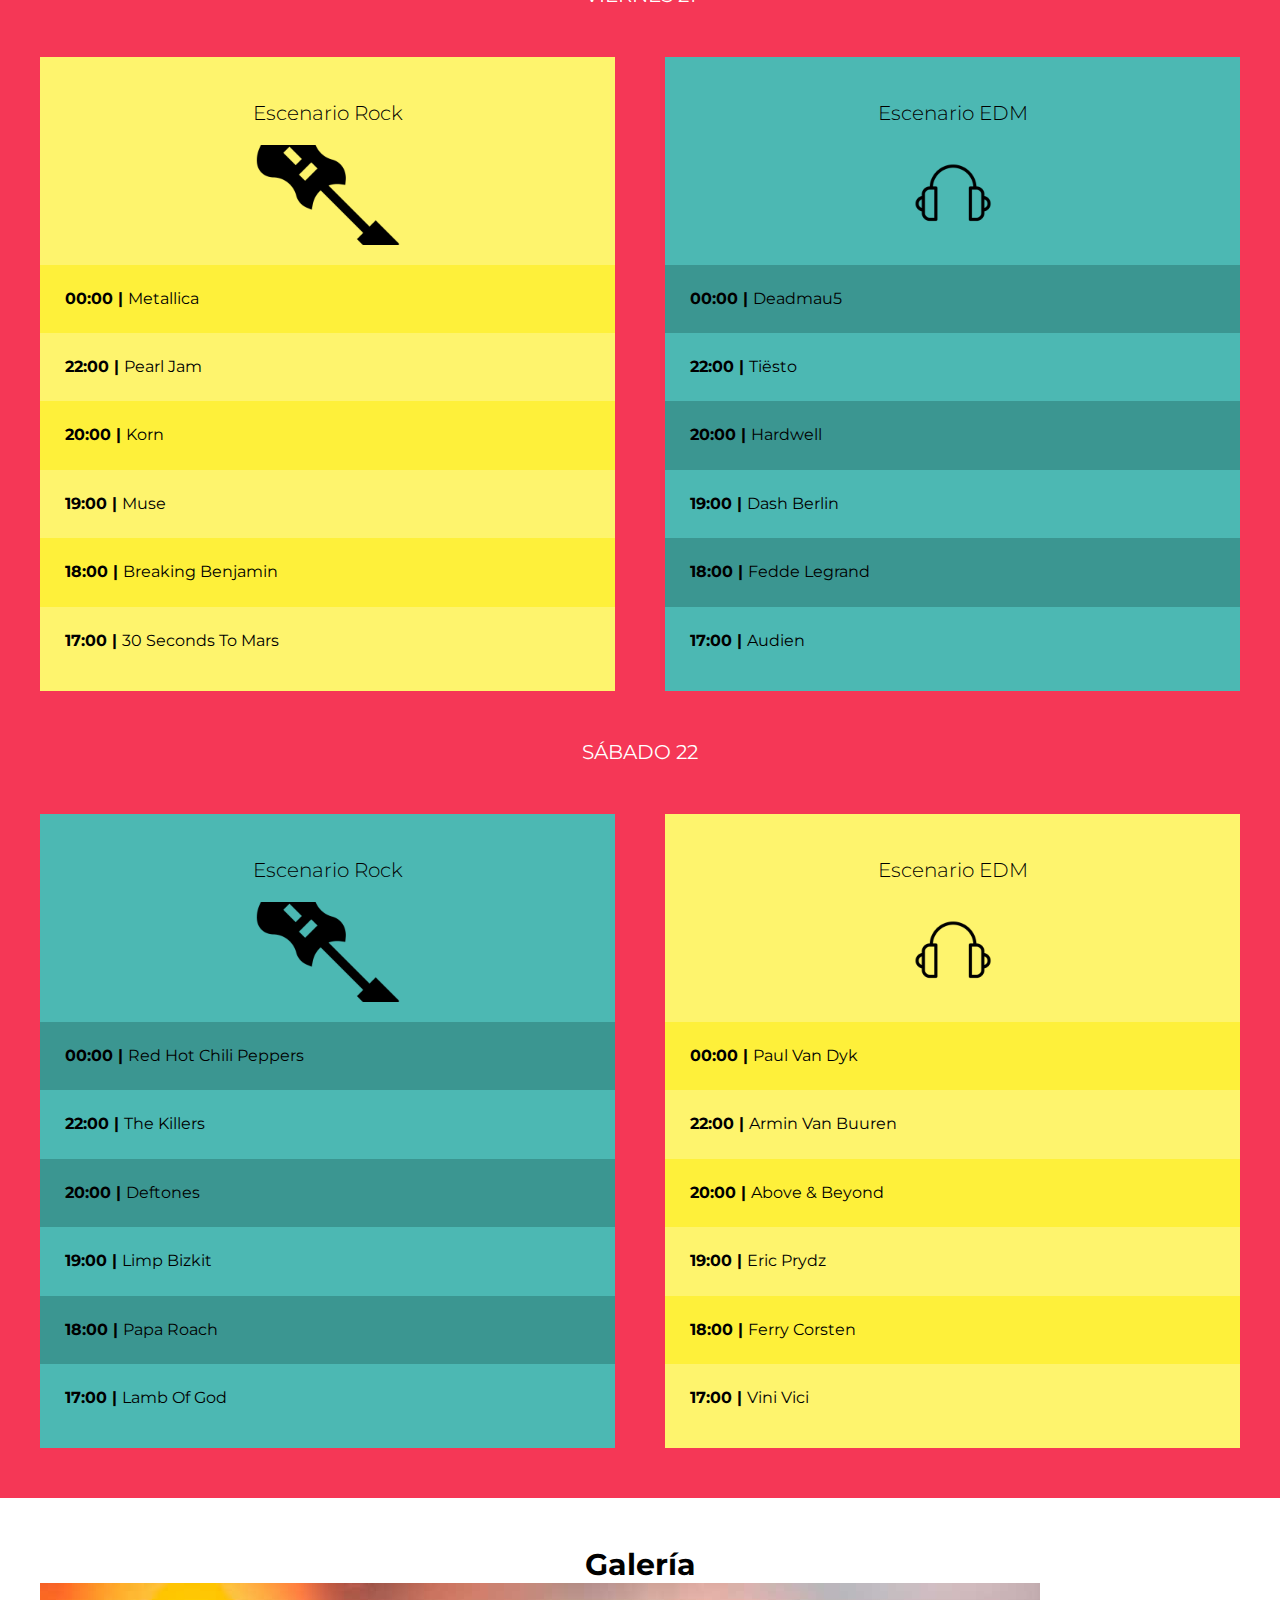
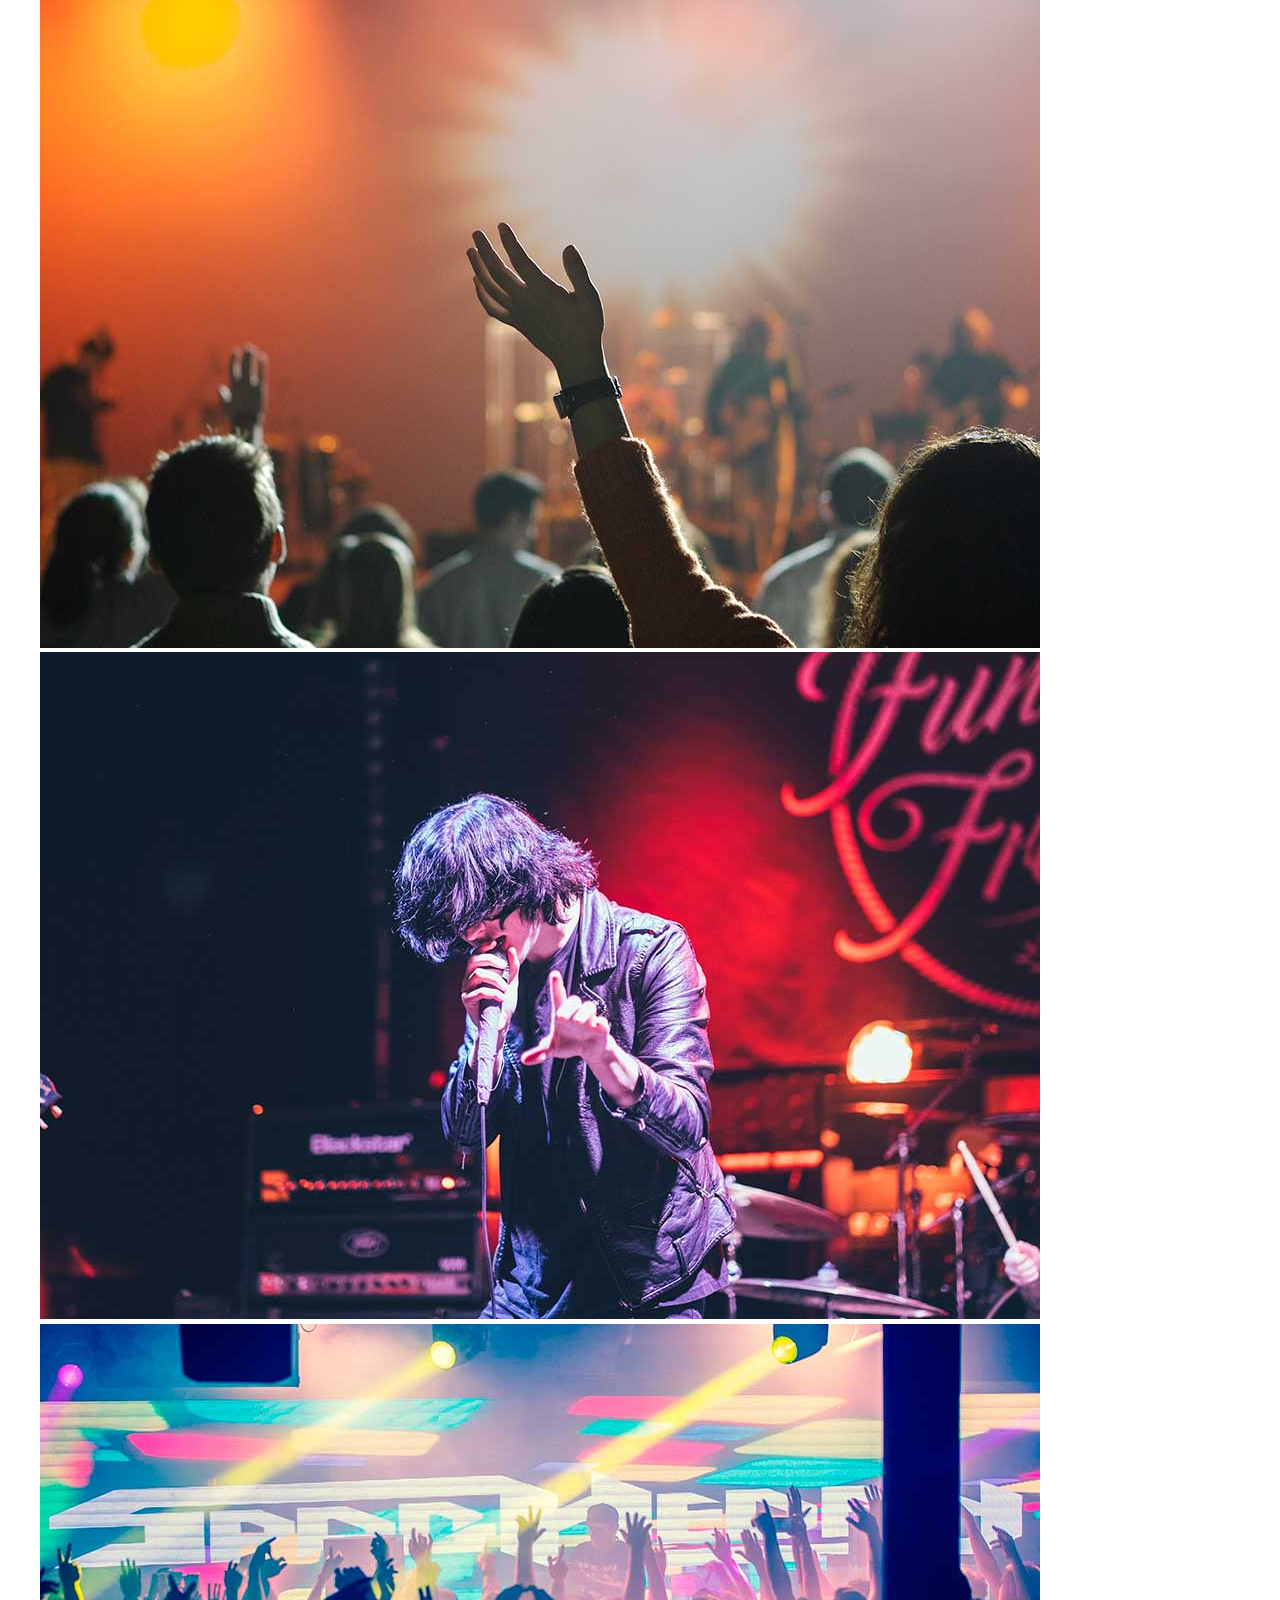
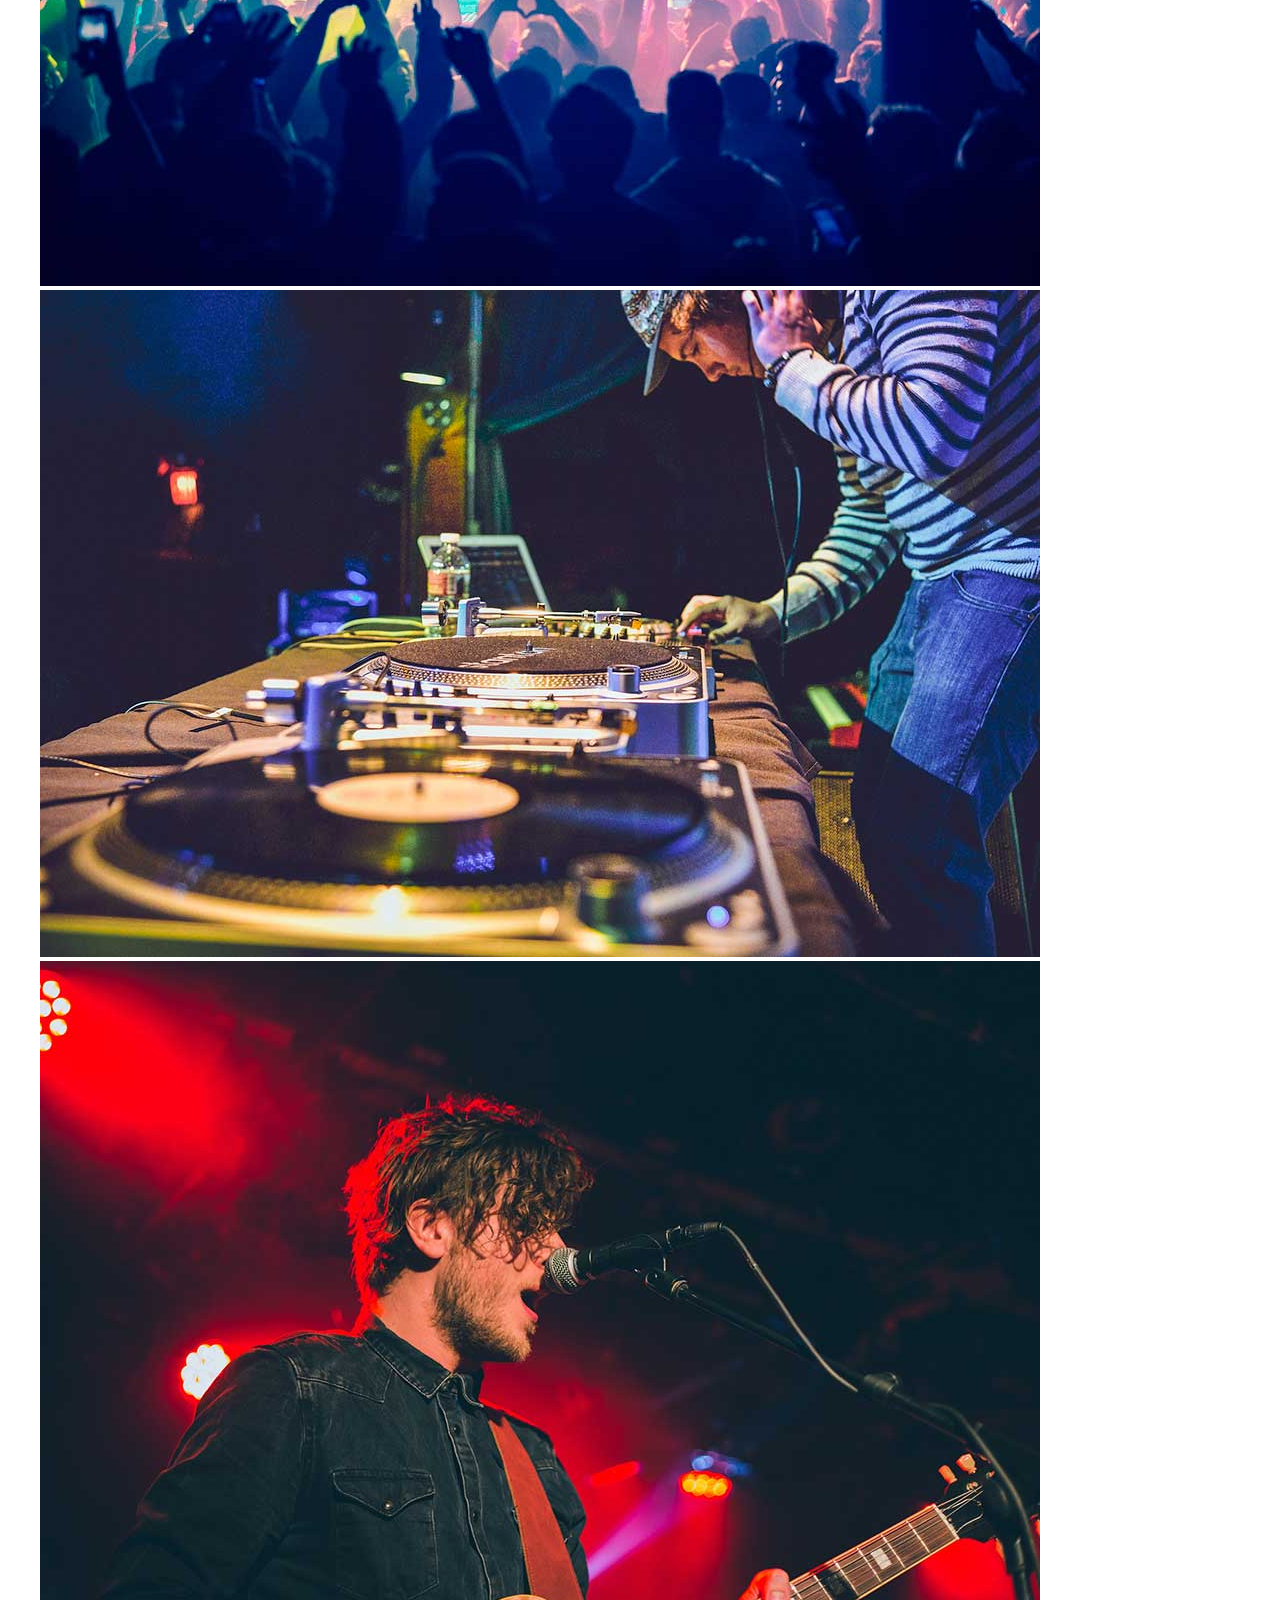
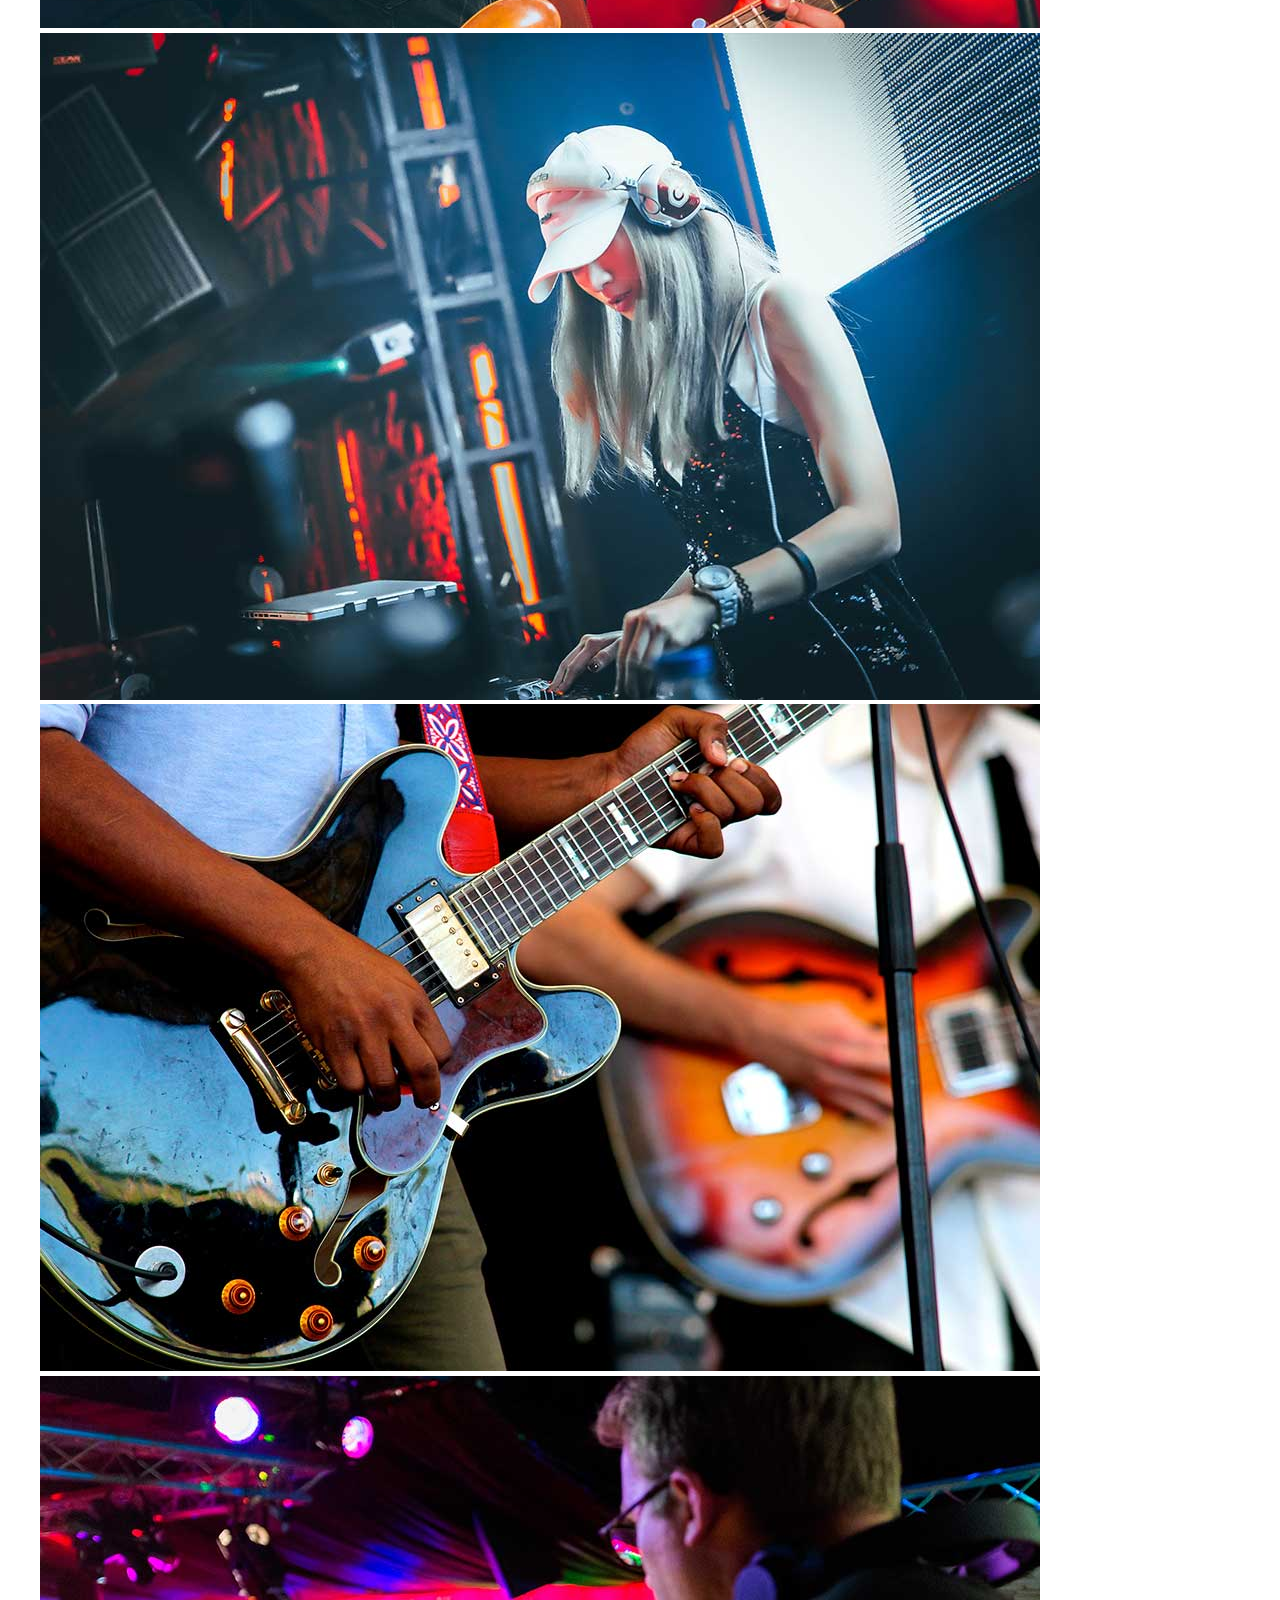
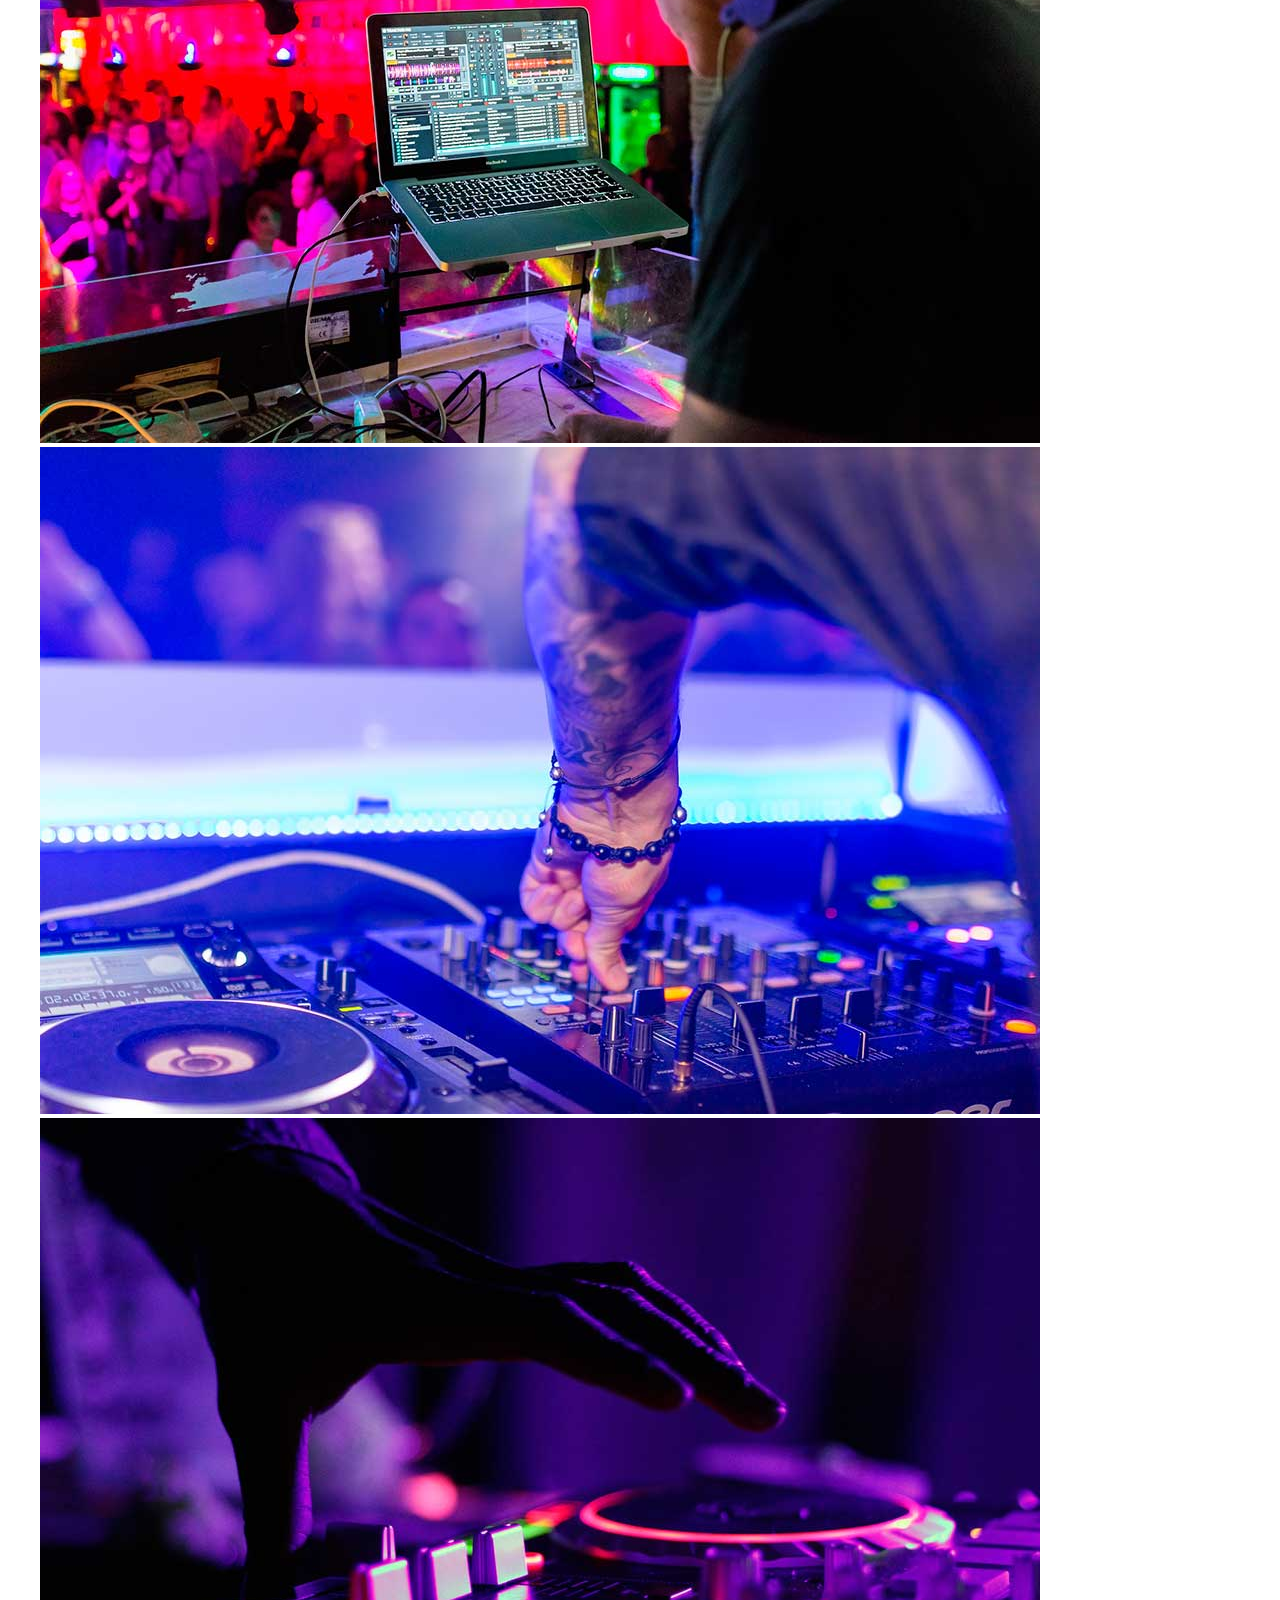
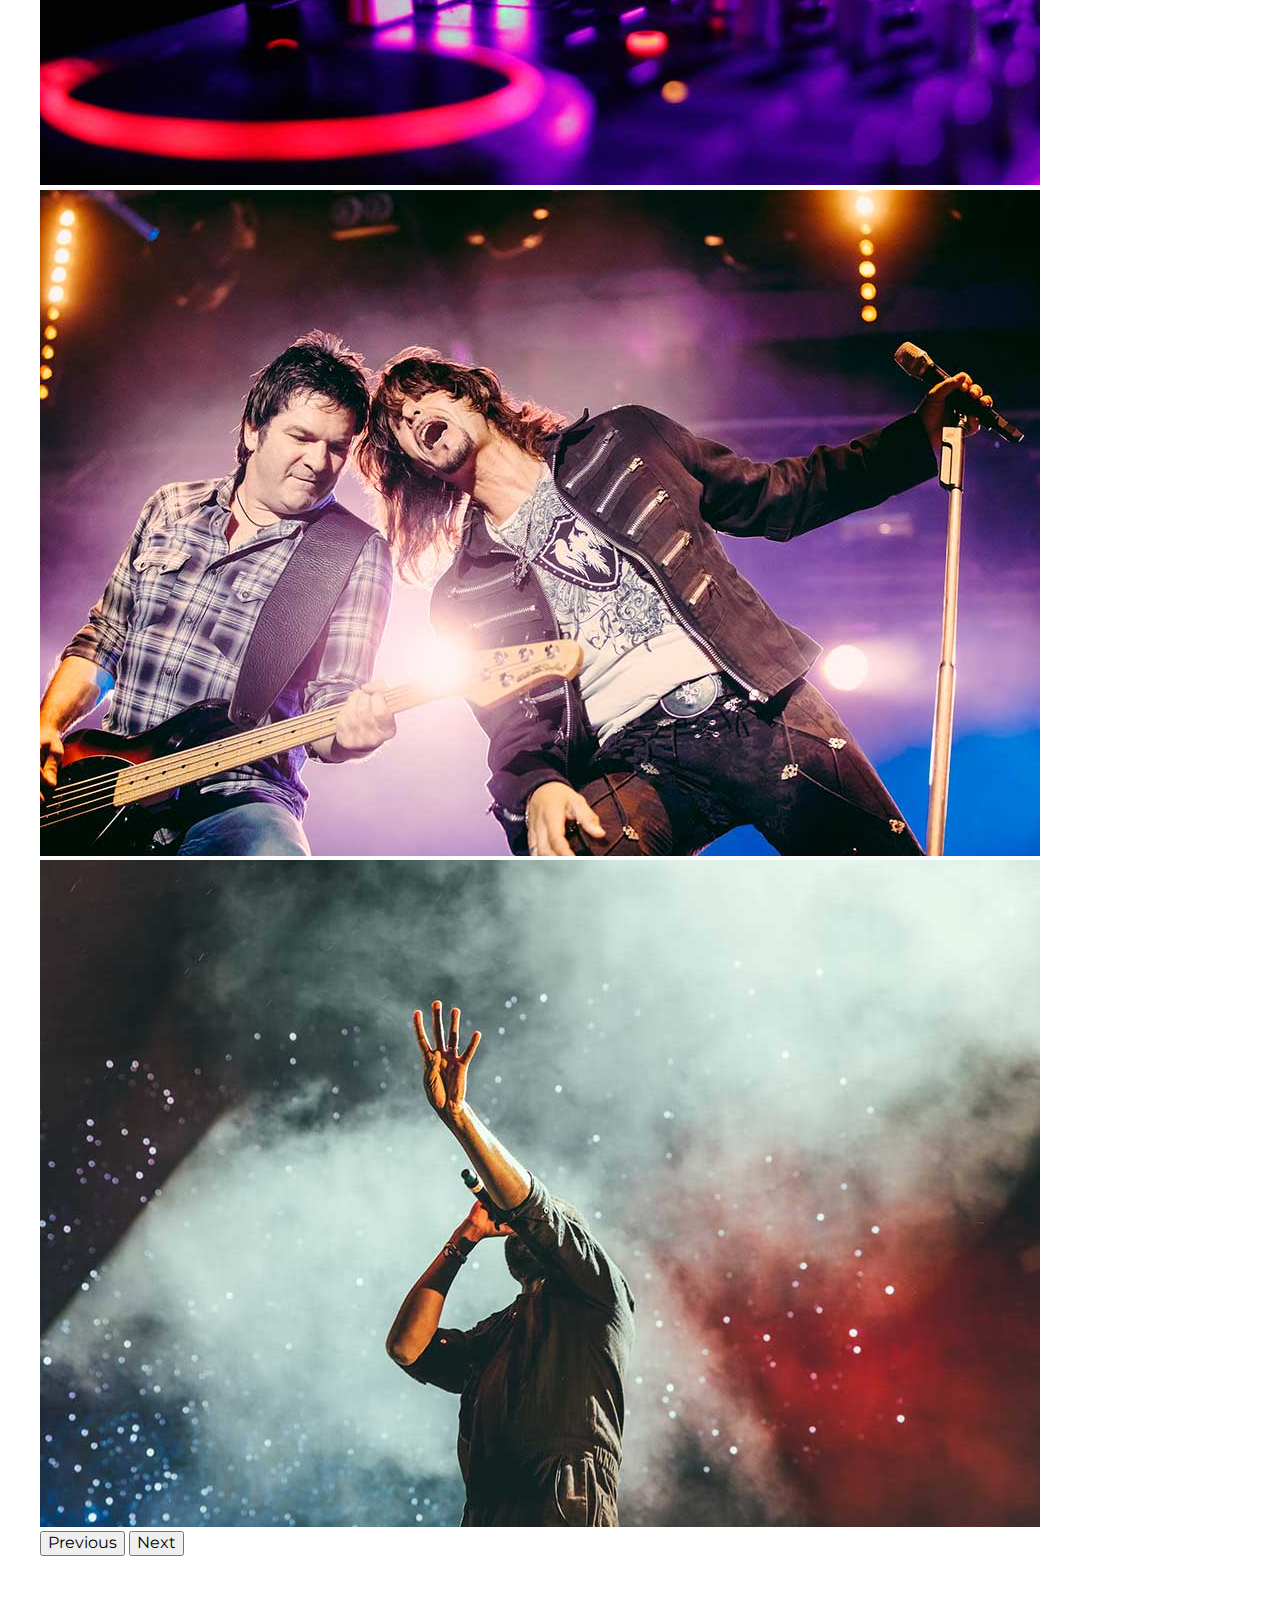
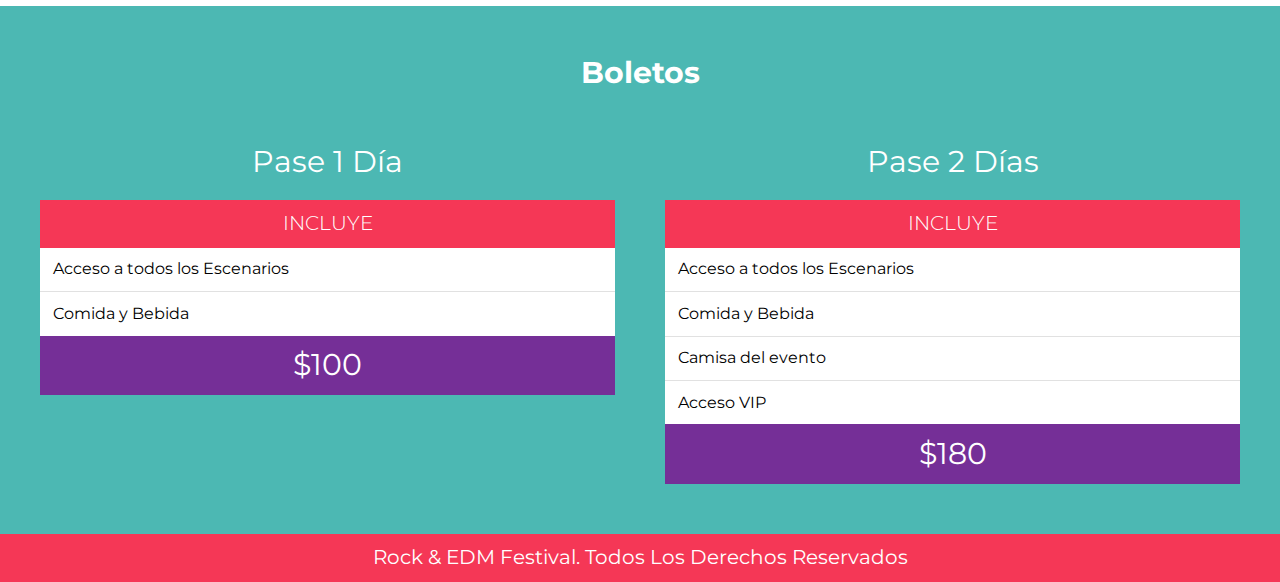
==== commit ea35ce3b: "modificaciones generales" ====
--- a/index.html
+++ b/index.html
@@ -13,19 +13,44 @@
 <body>
 
     <header class="header">
-        <div class="contenedor contenido-header">
-            <h1>Rock & EDM Festival</h1>
-
-            <nav class="navegacion-principal">
-                <ul>
-                    <li><a href="#lineup">Line Up</a></li>
-                    <li><a href="#galeria">Galería</a></li>
-                    <li><a href="./pages/boletos.html">Boletos</a></li>
-                    <li><a href="#Nosotros">Nosotros</a></li>
-                    <li><a href="#Contacto">Contacto</a></li>
-                </ul>
-            </nav>
-        </div>
+        <div class="contenedor contenido-header"> 
+            <h1 >Rock & EDM Festival</h1>
+            
+            <nav class="navbar navbar-expand-lg navegacion-principal">
+                <div class="container-fluid navegacion-principal ">
+                  
+                  <button class="navbar-toggler" type="button" data-bs-toggle="collapse" data-bs-target="#navbarNav" aria-controls="navbarNav" aria-expanded="false" aria-label="Toggle navigation">
+                    <span class="navbar-toggler-icon navegacion-principal"></span>
+                  </button>
+                  <div class="collapse navbar-collapse navegacion-principal" id="navbarNav">
+                    <ul class="navbar-nav navegacion-principal">
+                      <li class="nav-item">
+                        <a class="nav-link active navegacion-principal " aria-current="page" href="./index.html">Inicio</a>
+                      </li>
+                      <li class="nav-item">
+                        <a class="nav-link" href="./pages/Lineup.html">Line Up</a>
+                      </li>
+                      <li class="nav-item">
+                        <a class="nav-link" href="./pages/galeria.html">Galeria</a>
+                      </li>
+                      <li class="nav-item">
+                        <a class="nav-link" href="./pages/boletos.html">Boletos</a>
+                      </li>
+                      <li class="nav-item">
+                        <a class="nav-link" href="./pages/nosotros.html">Nosotros</a>
+                      </li>
+                      <li class="nav-item">
+                        <a class="nav-link" href="./pages/contacto.html">Contacto</a>
+                      </li>
+                      <li class="nav-item ">
+                        <a class="nav-link disabled " aria-disabled="true"></a>
+                      </li>
+                    </ul>
+                  </div>
+                </div>
+              </nav>
+           
+            
     </header>
 
     <div class="video">
--- a/css/styles.css
+++ b/css/styles.css
@@ -6,9 +6,12 @@
  * 2. Prevent adjustments of font size after orientation changes in iOS.
  */
 @import url("https://fonts.googleapis.com/css2?family=Montserrat:wght@300;400;700;900&display=swap");
+
 html {
-  line-height: 1.15; /* 1 */
-  -webkit-text-size-adjust: 100%; /* 2 */
+    line-height: 1.15;
+    /* 1 */
+    -webkit-text-size-adjust: 100%;
+    /* 2 */
 }
 
 /* Sections
@@ -17,14 +20,14 @@
  * Remove the margin in all browsers.
  */
 body {
-  margin: 0;
+    margin: 0;
 }
 
 /**
  * Render the `main` element consistently in IE.
  */
 main {
-  display: block;
+    display: block;
 }
 
 /**
@@ -32,8 +35,8 @@
  * `article` contexts in Chrome, Firefox, and Safari.
  */
 h1 {
-  font-size: 2em;
-  margin: 0.67em 0;
+    font-size: 2em;
+    margin: 0.67em 0;
 }
 
 /* Grouping content
@@ -43,9 +46,12 @@
  * 2. Show the overflow in Edge and IE.
  */
 hr {
-  box-sizing: content-box; /* 1 */
-  height: 0; /* 1 */
-  overflow: visible; /* 2 */
+    box-sizing: content-box;
+    /* 1 */
+    height: 0;
+    /* 1 */
+    overflow: visible;
+    /* 2 */
 }
 
 /**
@@ -53,8 +59,10 @@
  * 2. Correct the odd `em` font sizing in all browsers.
  */
 pre {
-  font-family: monospace, monospace; /* 1 */
-  font-size: 1em; /* 2 */
+    font-family: monospace, monospace;
+    /* 1 */
+    font-size: 1em;
+    /* 2 */
 }
 
 /* Text-level semantics
@@ -63,7 +71,7 @@
  * Remove the gray background on active links in IE 10.
  */
 a {
-  background-color: transparent;
+    background-color: transparent;
 }
 
 /**
@@ -71,9 +79,12 @@
  * 2. Add the correct text decoration in Chrome, Edge, IE, Opera, and Safari.
  */
 abbr[title] {
-  border-bottom: none; /* 1 */
-  text-decoration: underline; /* 2 */
-  text-decoration: underline dotted; /* 2 */
+    border-bottom: none;
+    /* 1 */
+    text-decoration: underline;
+    /* 2 */
+    text-decoration: underline dotted;
+    /* 2 */
 }
 
 /**
@@ -81,7 +92,7 @@
  */
 b,
 strong {
-  font-weight: bolder;
+    font-weight: bolder;
 }
 
 /**
@@ -91,15 +102,17 @@
 code,
 kbd,
 samp {
-  font-family: monospace, monospace; /* 1 */
-  font-size: 1em; /* 2 */
+    font-family: monospace, monospace;
+    /* 1 */
+    font-size: 1em;
+    /* 2 */
 }
 
 /**
  * Add the correct font size in all browsers.
  */
 small {
-  font-size: 80%;
+    font-size: 80%;
 }
 
 /**
@@ -108,18 +121,18 @@
  */
 sub,
 sup {
-  font-size: 75%;
-  line-height: 0;
-  position: relative;
-  vertical-align: baseline;
+    font-size: 75%;
+    line-height: 0;
+    position: relative;
+    vertical-align: baseline;
 }
 
 sub {
-  bottom: -0.25em;
+    bottom: -0.25em;
 }
 
 sup {
-  top: -0.5em;
+    top: -0.5em;
 }
 
 /* Embedded content
@@ -128,7 +141,7 @@
  * Remove the border on images inside links in IE 10.
  */
 img {
-  border-style: none;
+    border-style: none;
 }
 
 /* Forms
@@ -142,10 +155,14 @@
 optgroup,
 select,
 textarea {
-  font-family: inherit; /* 1 */
-  font-size: 100%; /* 1 */
-  line-height: 1.15; /* 1 */
-  margin: 0; /* 2 */
+    font-family: inherit;
+    /* 1 */
+    font-size: 100%;
+    /* 1 */
+    line-height: 1.15;
+    /* 1 */
+    margin: 0;
+    /* 2 */
 }
 
 /**
@@ -153,8 +170,9 @@
  * 1. Show the overflow in Edge.
  */
 button,
-input { /* 1 */
-  overflow: visible;
+input {
+    /* 1 */
+    overflow: visible;
 }
 
 /**
@@ -162,8 +180,9 @@
  * 1. Remove the inheritance of text transform in Firefox.
  */
 button,
-select { /* 1 */
-  text-transform: none;
+select {
+    /* 1 */
+    text-transform: none;
 }
 
 /**
@@ -173,7 +192,7 @@
 [type=button],
 [type=reset],
 [type=submit] {
-  -webkit-appearance: button;
+    -webkit-appearance: button;
 }
 
 /**
@@ -183,8 +202,8 @@
 [type=button]::-moz-focus-inner,
 [type=reset]::-moz-focus-inner,
 [type=submit]::-moz-focus-inner {
-  border-style: none;
-  padding: 0;
+    border-style: none;
+    padding: 0;
 }
 
 /**
@@ -194,14 +213,14 @@
 [type=button]:-moz-focusring,
 [type=reset]:-moz-focusring,
 [type=submit]:-moz-focusring {
-  outline: 1px dotted ButtonText;
+    outline: 1px dotted ButtonText;
 }
 
 /**
  * Correct the padding in Firefox.
  */
 fieldset {
-  padding: 0.35em 0.75em 0.625em;
+    padding: 0.35em 0.75em 0.625em;
 }
 
 /**
@@ -211,26 +230,32 @@
  *    `fieldset` elements in all browsers.
  */
 legend {
-  box-sizing: border-box; /* 1 */
-  color: inherit; /* 2 */
-  display: table; /* 1 */
-  max-width: 100%; /* 1 */
-  padding: 0; /* 3 */
-  white-space: normal; /* 1 */
+    box-sizing: border-box;
+    /* 1 */
+    color: inherit;
+    /* 2 */
+    display: table;
+    /* 1 */
+    max-width: 100%;
+    /* 1 */
+    padding: 0;
+    /* 3 */
+    white-space: normal;
+    /* 1 */
 }
 
 /**
  * Add the correct vertical alignment in Chrome, Firefox, and Opera.
  */
 progress {
-  vertical-align: baseline;
+    vertical-align: baseline;
 }
 
 /**
  * Remove the default vertical scrollbar in IE 10+.
  */
 textarea {
-  overflow: auto;
+    overflow: auto;
 }
 
 /**
@@ -239,8 +264,10 @@
  */
 [type=checkbox],
 [type=radio] {
-  box-sizing: border-box; /* 1 */
-  padding: 0; /* 2 */
+    box-sizing: border-box;
+    /* 1 */
+    padding: 0;
+    /* 2 */
 }
 
 /**
@@ -248,7 +275,7 @@
  */
 [type=number]::-webkit-inner-spin-button,
 [type=number]::-webkit-outer-spin-button {
-  height: auto;
+    height: auto;
 }
 
 /**
@@ -256,15 +283,17 @@
  * 2. Correct the outline style in Safari.
  */
 [type=search] {
-  -webkit-appearance: textfield; /* 1 */
-  outline-offset: -2px; /* 2 */
+    -webkit-appearance: textfield;
+    /* 1 */
+    outline-offset: -2px;
+    /* 2 */
 }
 
 /**
  * Remove the inner padding in Chrome and Safari on macOS.
  */
 [type=search]::-webkit-search-decoration {
-  -webkit-appearance: none;
+    -webkit-appearance: none;
 }
 
 /**
@@ -272,8 +301,10 @@
  * 2. Change font properties to `inherit` in Safari.
  */
 ::-webkit-file-upload-button {
-  -webkit-appearance: button; /* 1 */
-  font: inherit; /* 2 */
+    -webkit-appearance: button;
+    /* 1 */
+    font: inherit;
+    /* 2 */
 }
 
 /* Interactive
@@ -282,14 +313,14 @@
  * Add the correct display in Edge, IE 10+, and Firefox.
  */
 details {
-  display: block;
+    display: block;
 }
 
 /*
  * Add the correct display in all browsers.
  */
 summary {
-  display: list-item;
+    display: list-item;
 }
 
 /* Misc
@@ -298,368 +329,431 @@
  * Add the correct display in IE 10+.
  */
 template {
-  display: none;
+    display: none;
 }
 
 /**
  * Add the correct display in IE 10.
  */
 [hidden] {
-  display: none;
+    display: none;
 }
 
 html {
-  font-size: 62.5%;
-  box-sizing: border-box;
-}
-
-*, *:before, *:after {
-  box-sizing: inherit;
+    font-size: 62.5%;
+    box-sizing: border-box;
+}
+
+*,
+*:before,
+*:after {
+    box-sizing: inherit;
 }
 
 body {
-  font-family: "Montserrat", sans-serif;
-  font-size: 1.6rem;
-}
+    font-family: "Montserrat", sans-serif;
+    font-size: 1.6rem;
+}
+
 body.fijar-body {
-  overflow: hidden;
+    overflow: hidden;
 }
 
 p {
-  font-size: 2rem;
-  color: #000;
+    font-size: 2rem;
+    color: #000;
 }
 
 .contenedor {
-  max-width: 120rem;
-  width: 95%;
-  margin: 0 auto;
+    max-width: 120rem;
+    width: 95%;
+    margin: 0 auto;
 }
 
 a {
-  text-decoration: none;
+    text-decoration: none;
 }
 
 img {
-  max-width: 100%;
-}
-
-h1, h2, h3 {
-  margin: 0;
+    max-width: 100%;
+}
+
+h1,
+h2,
+h3 {
+    margin: 0;
 }
 
 h1 {
-  font-size: 4rem;
+    font-size: 4rem;
 }
 
 h2 {
-  font-size: 3.6rem;
+    font-size: 3.6rem;
 }
 
 h3 {
-  font-size: 3rem;
+    font-size: 3rem;
 }
 
 .bg-verde {
-  background-color: #4CB8B3;
+    background-color: #4CB8B3;
 }
 
 .bg-amarillo {
-  background-color: #FEF46D;
+    background-color: #FEF46D;
 }
 
 .header {
-  background-color: #4CB8B3;
-}
+    background-color: #4CB8B3;
+}
+
 .header .contenido-header {
-  padding: 2.5rem 0;
-}
+    padding: 2.5rem 0;
+}
+
 @media (min-width: 768px) {
-  .header .contenido-header {
+    .header .contenido-header {
+        display: flex;
+        justify-content: space-between;
+        align-items: center;
+    }
+}
+
+.header h1 {
+    color: #FFF;
+    margin-bottom: 1rem;
+    text-align: center;
+}
+
+@media (min-width: 768px) {
+    .header h1 {
+        margin-bottom: 0;
+    }
+}
+
+.header.fijo {
+    position: fixed;
+    width: 100%;
+    box-shadow: 0 0.3rem 0.4rem #444;
+}
+
+.navegacion-principal {
+
+    gap: 2rem;
+    justify-content: end;
+}
+
+.navegacion-principal li {
+    color: #FFF;
+    font-size: 2rem;
+
+}
+
+.navegacion-principal a:hover {
+    color: #FEF46D;
+
+}
+
+.video {
+    position: relative;
+    max-height: 70rem;
+    overflow: hidden;
+}
+
+.video .overlay {
+    position: absolute;
+    width: 100%;
+    height: 100%;
+    /* Permalink - use to edit and share this gradient: https://colorzilla.com/gradient-editor/#891c1e+0,9e37f2+67,ffffff+100&0.8+0,0.5+100 */
+    background: -moz-linear-gradient(-45deg, rgba(137, 28, 30, 0.8) 0%, rgba(158, 55, 242, 0.6) 67%, rgba(255, 255, 255, 0.5) 100%);
+    /* FF3.6-15 */
+    background: -webkit-linear-gradient(-45deg, rgba(137, 28, 30, 0.8) 0%, rgba(158, 55, 242, 0.6) 67%, rgba(255, 255, 255, 0.5) 100%);
+    /* Chrome10-25,Safari5.1-6 */
+    background: linear-gradient(135deg, rgba(137, 28, 30, 0.8) 0%, rgba(158, 55, 242, 0.6) 67%, rgba(255, 255, 255, 0.5) 100%);
+    /* W3C, IE10+, FF16+, Chrome26+, Opera12+, Safari7+ */
+    filter: progid:DXImageTransform.Microsoft.gradient(startColorstr="#cc891c1e", endColorstr="#80ffffff", GradientType=1);
+    /* IE6-9 fallback on horizontal gradient */
+}
+
+.video video {
+    display: block;
+    width: 100%;
+}
+
+.contenido-video {
     display: flex;
-    justify-content: space-between;
     align-items: center;
-  }
-}
-.header h1 {
-  color: #FFF;
-  margin-bottom: 1rem;
-  text-align: center;
-}
+    height: 100%;
+    position: relative;
+    z-index: 1;
+}
+
+.contenido-video h2 {
+    display: flex;
+    flex-direction: column;
+    align-items: flex-start;
+    color: #FFF;
+    font-size: 7rem;
+}
+
+.contenido-video h2 span {
+    background-color: #F53756;
+    font-size: 2rem;
+    padding: 1rem 2rem;
+}
+
+.sobre-festival {
+    padding: 5rem 0;
+}
+
 @media (min-width: 768px) {
-  .header h1 {
-    margin-bottom: 0;
-  }
-}
-.header.fijo {
-  position: fixed;
-  width: 100%;
-  box-shadow: 0 0.3rem 0.4rem #444;
-}
-
-.navegacion-principal {
-  display: flex;
-  gap: 2rem;
-  justify-content: center;
-}
-.navegacion-principal a {
-  color: #FFF;
-  font-size: 2rem;
-}
-.navegacion-principal a:hover {
-  color: #FEF46D;
-}
-
-.video {
-  position: relative;
-  max-height: 70rem;
-  overflow: hidden;
-}
-.video .overlay {
-  position: absolute;
-  width: 100%;
-  height: 100%;
-  /* Permalink - use to edit and share this gradient: https://colorzilla.com/gradient-editor/#891c1e+0,9e37f2+67,ffffff+100&0.8+0,0.5+100 */
-  background: -moz-linear-gradient(-45deg, rgba(137, 28, 30, 0.8) 0%, rgba(158, 55, 242, 0.6) 67%, rgba(255, 255, 255, 0.5) 100%); /* FF3.6-15 */
-  background: -webkit-linear-gradient(-45deg, rgba(137, 28, 30, 0.8) 0%, rgba(158, 55, 242, 0.6) 67%, rgba(255, 255, 255, 0.5) 100%); /* Chrome10-25,Safari5.1-6 */
-  background: linear-gradient(135deg, rgba(137, 28, 30, 0.8) 0%, rgba(158, 55, 242, 0.6) 67%, rgba(255, 255, 255, 0.5) 100%); /* W3C, IE10+, FF16+, Chrome26+, Opera12+, Safari7+ */
-  filter: progid:DXImageTransform.Microsoft.gradient( startColorstr="#cc891c1e", endColorstr="#80ffffff",GradientType=1 ); /* IE6-9 fallback on horizontal gradient */
-}
-.video video {
-  display: block;
-  width: 100%;
-}
-
-.contenido-video {
-  display: flex;
-  align-items: center;
-  height: 100%;
-  position: relative;
-  z-index: 1;
-}
-.contenido-video h2 {
-  display: flex;
-  flex-direction: column;
-  align-items: flex-start;
-  color: #FFF;
-  font-size: 7rem;
-}
-.contenido-video h2 span {
-  background-color: #F53756;
-  font-size: 2rem;
-  padding: 1rem 2rem;
-}
-
-.sobre-festival {
-  padding: 5rem 0;
-}
+    .sobre-festival {
+        display: grid;
+        grid-template-columns: repeat(2, 1fr);
+        gap: 5rem;
+    }
+}
+
+.contenido-festival {
+    display: flex;
+    flex-direction: column;
+    justify-content: center;
+}
+
+.contenido-festival h2 {
+    font-size: 3rem;
+}
+
+.contenido-festival .fecha {
+    color: #F53756;
+    font-weight: 700;
+}
+
+.contenido-festival .texto {
+    line-height: 1.5;
+}
+
+.lineup {
+    background-color: #F53756;
+    padding: 5rem 0;
+}
+
+.lineup h3,
+.lineup p {
+    text-align: center;
+    color: #FFF;
+}
+
+.lineup .dia {
+    text-transform: uppercase;
+    margin: 5rem 0;
+}
+
 @media (min-width: 768px) {
-  .sobre-festival {
+    .escenarios-contenedor {
+        display: grid;
+        grid-template-columns: repeat(2, 1fr);
+        gap: 5rem;
+    }
+}
+
+.escenarios-contenedor .escenario {
+    padding-top: 2.5rem;
+}
+
+.escenarios-contenedor .nombre-escenario {
+    color: #000;
+    font-size: 2rem;
+    font-weight: 300;
+}
+
+.escenarios-contenedor .nombre-escenario:after {
+    content: "";
+    width: 20rem;
+    height: 10rem;
+    display: block;
+    margin: 2rem auto 0 auto;
+    background-size: 15rem;
+    background-repeat: no-repeat;
+    background-position: center center;
+}
+
+.edm .nombre-escenario:after {
+    background-image: url(../src/img/icono_edm.png);
+}
+
+.rock .nombre-escenario:after {
+    background-image: url(../src/img/icono_rock.png);
+}
+
+.calendario {
+    padding: 0;
+    list-style: none;
+}
+
+.calendario li {
+    padding: 2.5rem;
+    font-weight: 700;
+}
+
+.calendario li span {
+    font-weight: 400;
+}
+
+.bg-verde .calendario li:nth-child(odd) {
+    background-color: #3b9691;
+}
+
+.bg-amarillo .calendario li:nth-child(odd) {
+    background-color: #fef03a;
+}
+
+.galeria {
+    padding: 5rem 0;
+}
+
+.galeria h3 {
+    text-align: center;
+}
+
+.galeria-imagenes {
+    padding: 0;
+    list-style: none;
+    margin-top: 5rem;
     display: grid;
     grid-template-columns: repeat(2, 1fr);
     gap: 5rem;
-  }
-}
-
-.contenido-festival {
-  display: flex;
-  flex-direction: column;
-  justify-content: center;
-}
-.contenido-festival h2 {
-  font-size: 3rem;
-}
-.contenido-festival .fecha {
-  color: #F53756;
-  font-weight: 700;
-}
-.contenido-festival .texto {
-  line-height: 1.5;
-}
-
-.lineup {
-  background-color: #F53756;
-  padding: 5rem 0;
-}
-.lineup h3, .lineup p {
-  text-align: center;
-  color: #FFF;
-}
-.lineup .dia {
-  text-transform: uppercase;
-  margin: 5rem 0;
 }
 
 @media (min-width: 768px) {
-  .escenarios-contenedor {
+    .galeria-imagenes {
+        display: grid;
+        grid-template-columns: repeat(4, 1fr);
+        gap: 2.5rem;
+    }
+}
+
+@media (min-width: 1200px) {
+    .galeria-imagenes {
+        display: grid;
+        grid-template-columns: repeat(6, 1fr);
+        gap: 2.5rem;
+    }
+}
+
+.overlay {
+    position: fixed;
+    background-color: rgba(0, 0, 0, 0.5);
+    width: 100%;
+    height: 100%;
+    top: 0;
+    display: grid;
+    place-items: center;
+}
+
+.btn-cerrar {
+    width: 5rem;
+    height: 5rem;
+    background-color: #FFF;
+    display: grid;
+    place-items: center;
+    font-weight: 900;
+    font-size: 3rem;
+    border-radius: 50%;
+}
+
+.btn-cerrar:hover {
+    cursor: pointer;
+}
+
+.boletos {
+    padding: 5rem 0;
+}
+
+.boletos h3 {
+    text-align: center;
+    color: #FFF;
+}
+
+.boletos .contenedor-boletos {
+    margin-top: 2.5rem;
     display: grid;
     grid-template-columns: repeat(2, 1fr);
     gap: 5rem;
-  }
-}
-.escenarios-contenedor .escenario {
-  padding-top: 2.5rem;
-}
-.escenarios-contenedor .nombre-escenario {
-  color: #000;
-  font-size: 2rem;
-  font-weight: 300;
-}
-.escenarios-contenedor .nombre-escenario:after {
-  content: "";
-  width: 20rem;
-  height: 10rem;
-  display: block;
-  margin: 2rem auto 0 auto;
-  background-size: 15rem;
-  background-repeat: no-repeat;
-  background-position: center center;
-}
-
-.edm .nombre-escenario:after {
-  background-image: url(../img/icono_edm.png);
-}
-
-.rock .nombre-escenario:after {
-  background-image: url(../img/icono_rock.png);
-}
-
-.calendario {
-  padding: 0;
-  list-style: none;
-}
-.calendario li {
-  padding: 2.5rem;
-  font-weight: 700;
-}
-.calendario li span {
-  font-weight: 400;
-}
-
-.bg-verde .calendario li:nth-child(odd) {
-  background-color: #3b9691;
-}
-
-.bg-amarillo .calendario li:nth-child(odd) {
-  background-color: #fef03a;
-}
-
-.galeria {
-  padding: 5rem 0;
-}
-.galeria h3 {
-  text-align: center;
-}
-
-.galeria-imagenes {
-  padding: 0;
-  list-style: none;
-  margin-top: 5rem;
-  display: grid;
-  grid-template-columns: repeat(2, 1fr);
-  gap: 5rem;
-}
-@media (min-width: 768px) {
-  .galeria-imagenes {
-    display: grid;
-    grid-template-columns: repeat(4, 1fr);
-    gap: 2.5rem;
-  }
-}
-@media (min-width: 1200px) {
-  .galeria-imagenes {
-    display: grid;
-    grid-template-columns: repeat(6, 1fr);
-    gap: 2.5rem;
-  }
-}
-
-.overlay {
-  position: fixed;
-  background-color: rgba(0, 0, 0, 0.5);
-  width: 100%;
-  height: 100%;
-  top: 0;
-  display: grid;
-  place-items: center;
-}
-
-.btn-cerrar {
-  width: 5rem;
-  height: 5rem;
-  background-color: #FFF;
-  display: grid;
-  place-items: center;
-  font-weight: 900;
-  font-size: 3rem;
-  border-radius: 50%;
-}
-.btn-cerrar:hover {
-  cursor: pointer;
-}
-
-.boletos {
-  padding: 5rem 0;
-}
-.boletos h3 {
-  text-align: center;
-  color: #FFF;
-}
-.boletos .contenedor-boletos {
-  margin-top: 2.5rem;
-  display: grid;
-  grid-template-columns: repeat(2, 1fr);
-  gap: 5rem;
-}
+}
+
 .boletos .plan p {
-  color: #FFF;
-  font-size: 3rem;
-  text-align: center;
-  margin-bottom: 2rem;
+    color: #FFF;
+    font-size: 3rem;
+    text-align: center;
+    margin-bottom: 2rem;
 }
 
 .pase {
-  width: 100%;
-  border-spacing: 0;
-}
+    width: 100%;
+    border-spacing: 0;
+}
+
 .pase thead {
-  background-color: #F53756;
-}
+    background-color: #F53756;
+}
+
 .pase thead th {
-  padding: 1.25rem;
-  color: #FFF;
-  text-transform: uppercase;
-  font-weight: 300;
-  font-size: 2rem;
-}
+    padding: 1.25rem;
+    color: #FFF;
+    text-transform: uppercase;
+    font-weight: 300;
+    font-size: 2rem;
+}
+
 .pase tbody {
-  background-color: #FFF;
-}
+    background-color: #FFF;
+}
+
 .pase tbody td {
-  padding: 1.25rem;
-  border-bottom: 1px solid #e1e1e1;
-}
+    padding: 1.25rem;
+    border-bottom: 1px solid #e1e1e1;
+}
+
 .pase tbody tr:last-of-type td {
-  border: none;
-}
+    border: none;
+}
+
 .pase tfoot {
-  background-color: #752F97;
-}
+    background-color: #752F97;
+}
+
 .pase tfoot td {
-  padding: 1.25rem;
-  text-align: center;
-  font-size: 3rem;
-  color: #FFF;
+    padding: 1.25rem;
+    text-align: center;
+    font-size: 3rem;
+    color: #FFF;
+}
+
+.form {
+    width: 340px;
+    height: 440px;
+    
+    border-radius: 8px;
+    box-shadow: 0 0 40px -10px #000;
+    margin: calc(50vh - 220px) auto;
+    padding: 20px 30px;
+    max-width: calc(100vw - 40px);
+    box-sizing: border-box;
+    font-family: 'Montserrat', sans-serif;
+    
 }
 
 .footer {
-  background-color: #F53756;
-  padding: 1.25rem;
-  text-align: center;
-}
+    background-color: #F53756;
+    padding: 1.25rem;
+    text-align: center;
+}
+
 .footer p {
-  color: #FFF;
-  margin: 0;
-}
-
-/*# sourceMappingURL=styles.css.map */
+    color: #FFF;
+    margin: 0;
+}
+
+/*# sourceMappingURL=styles.css.map */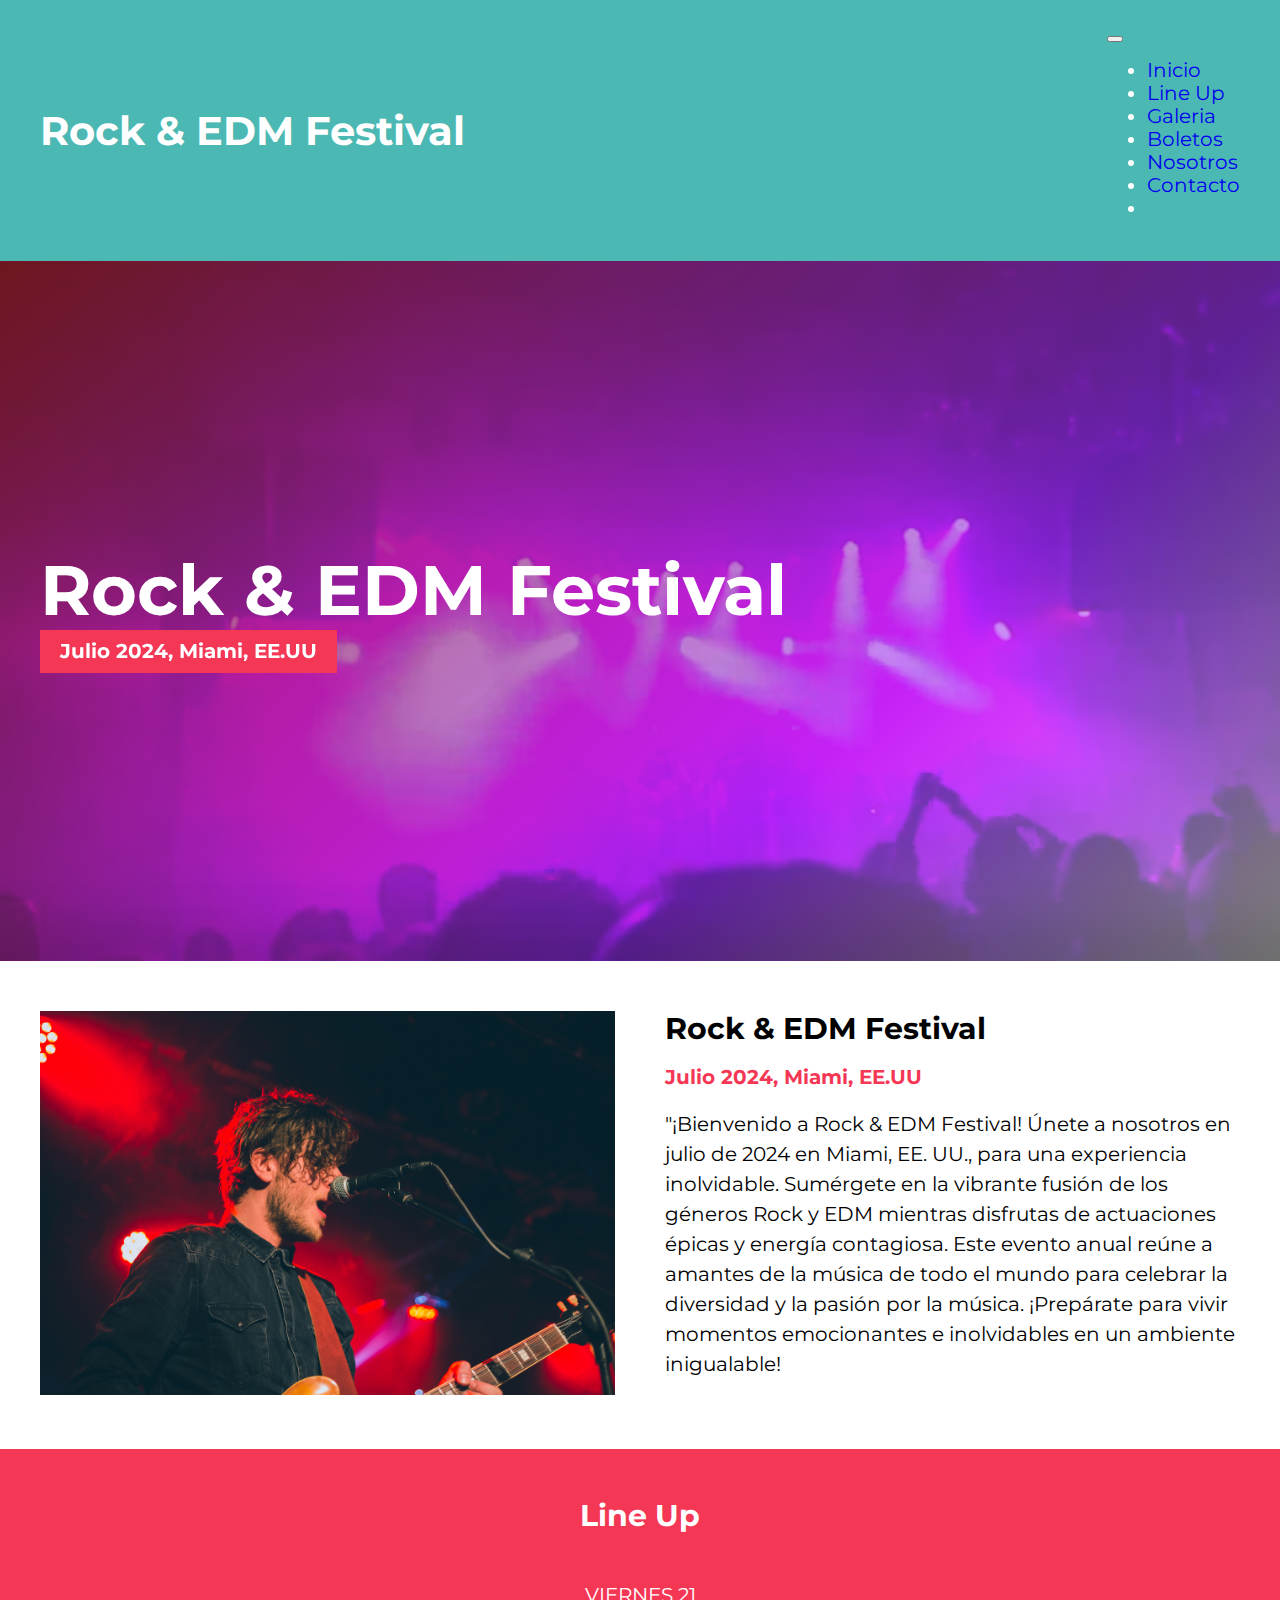
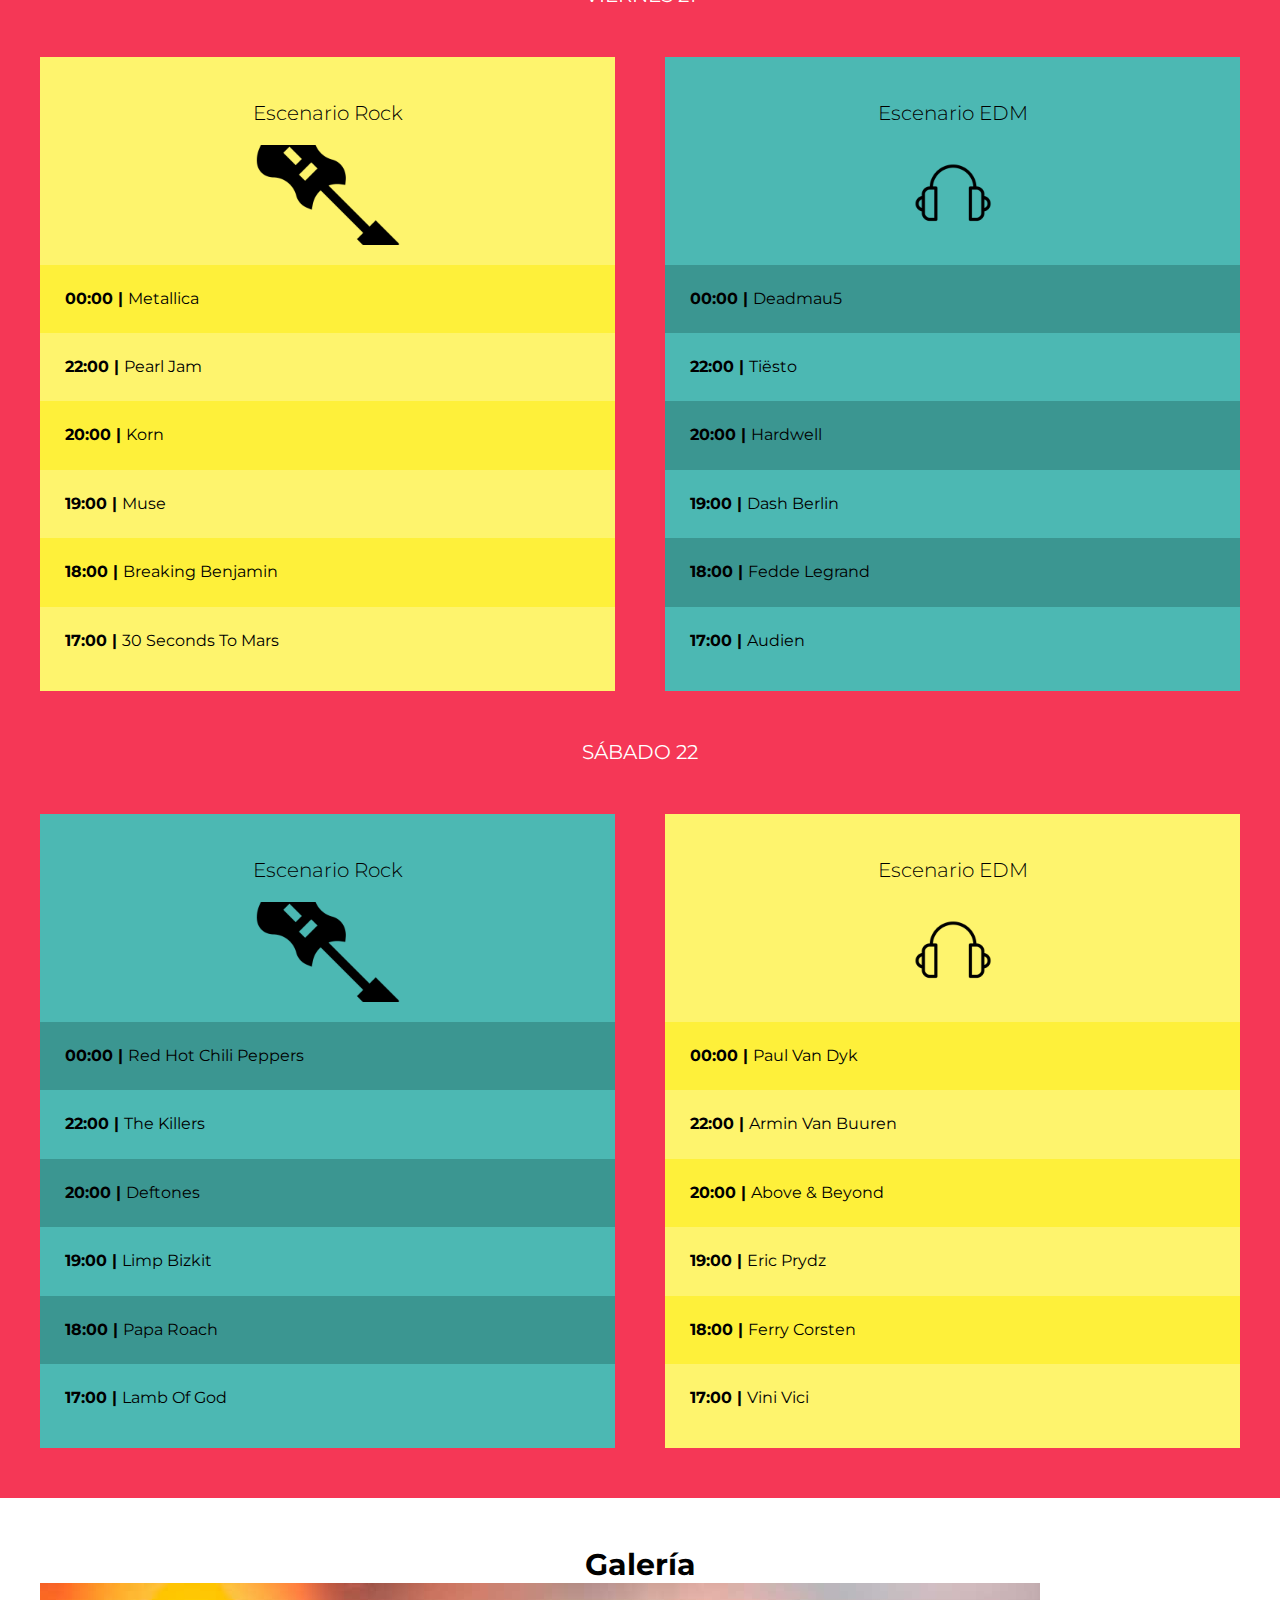
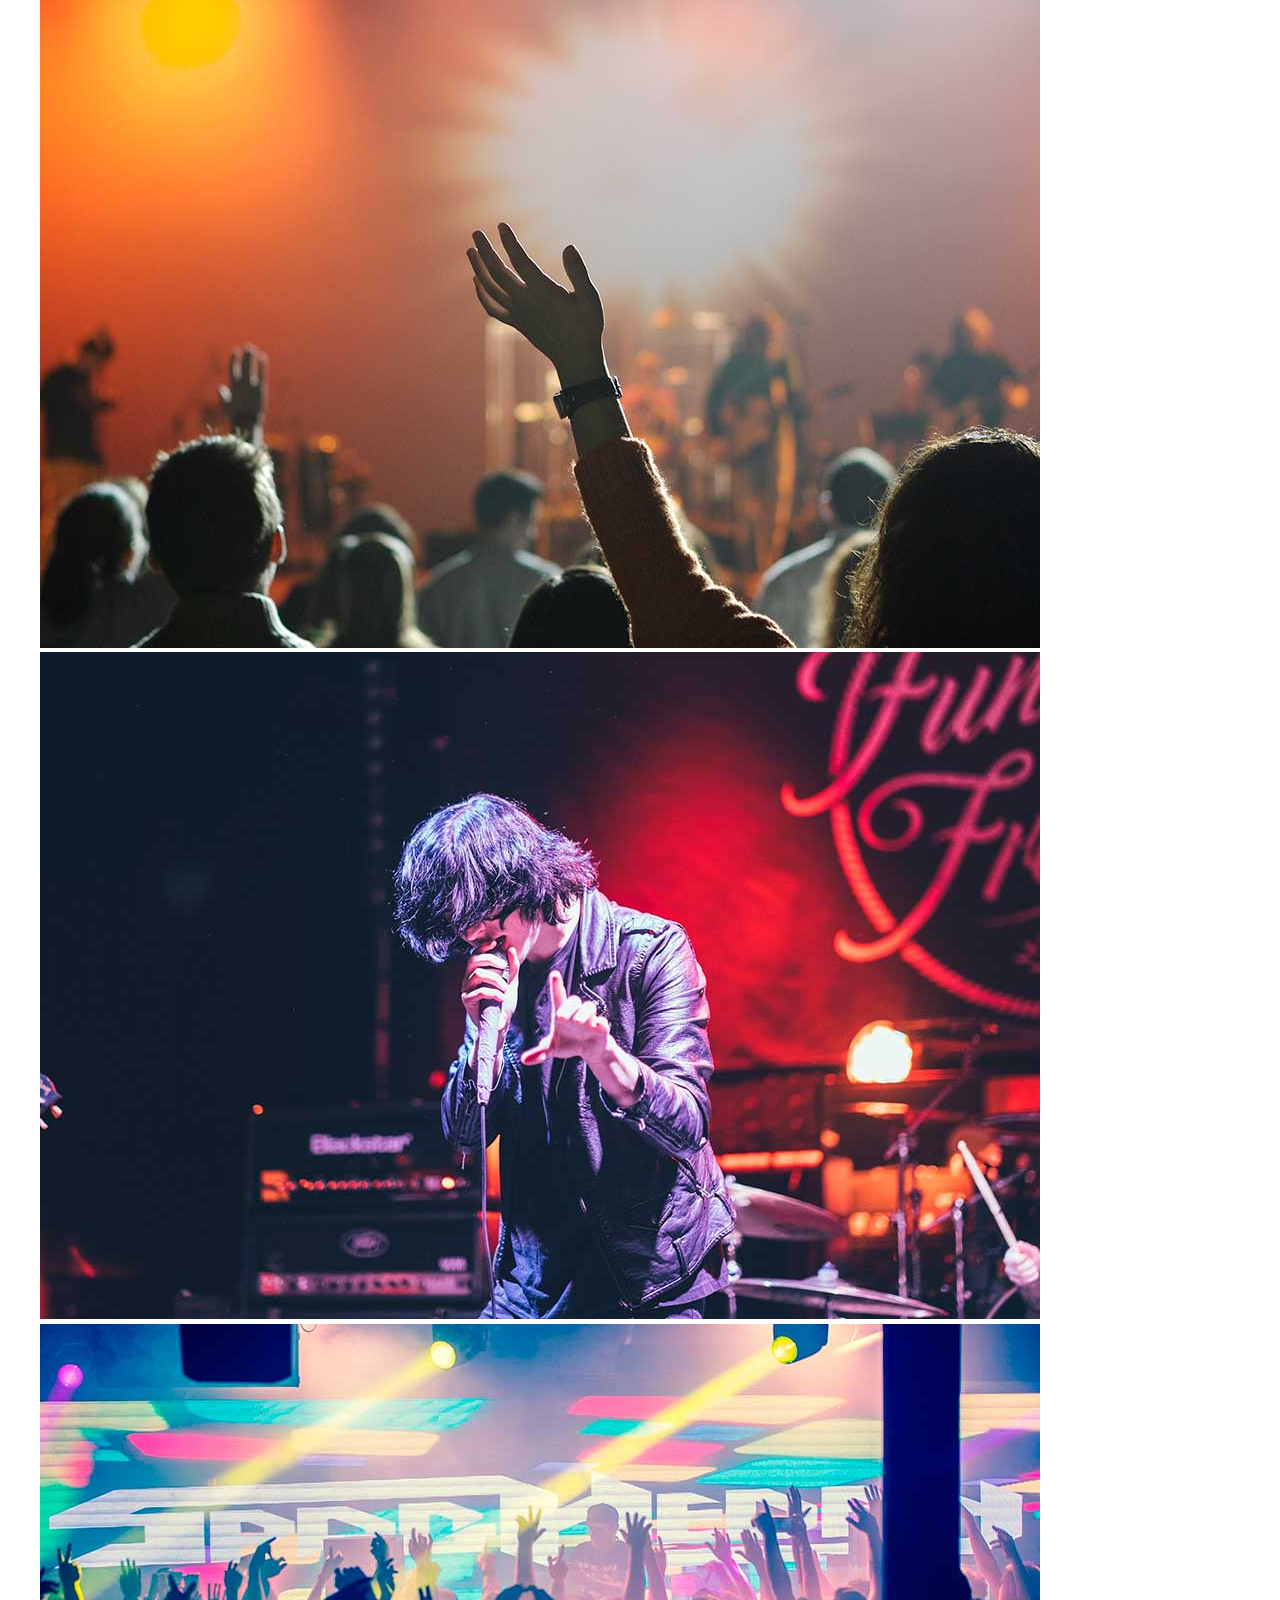
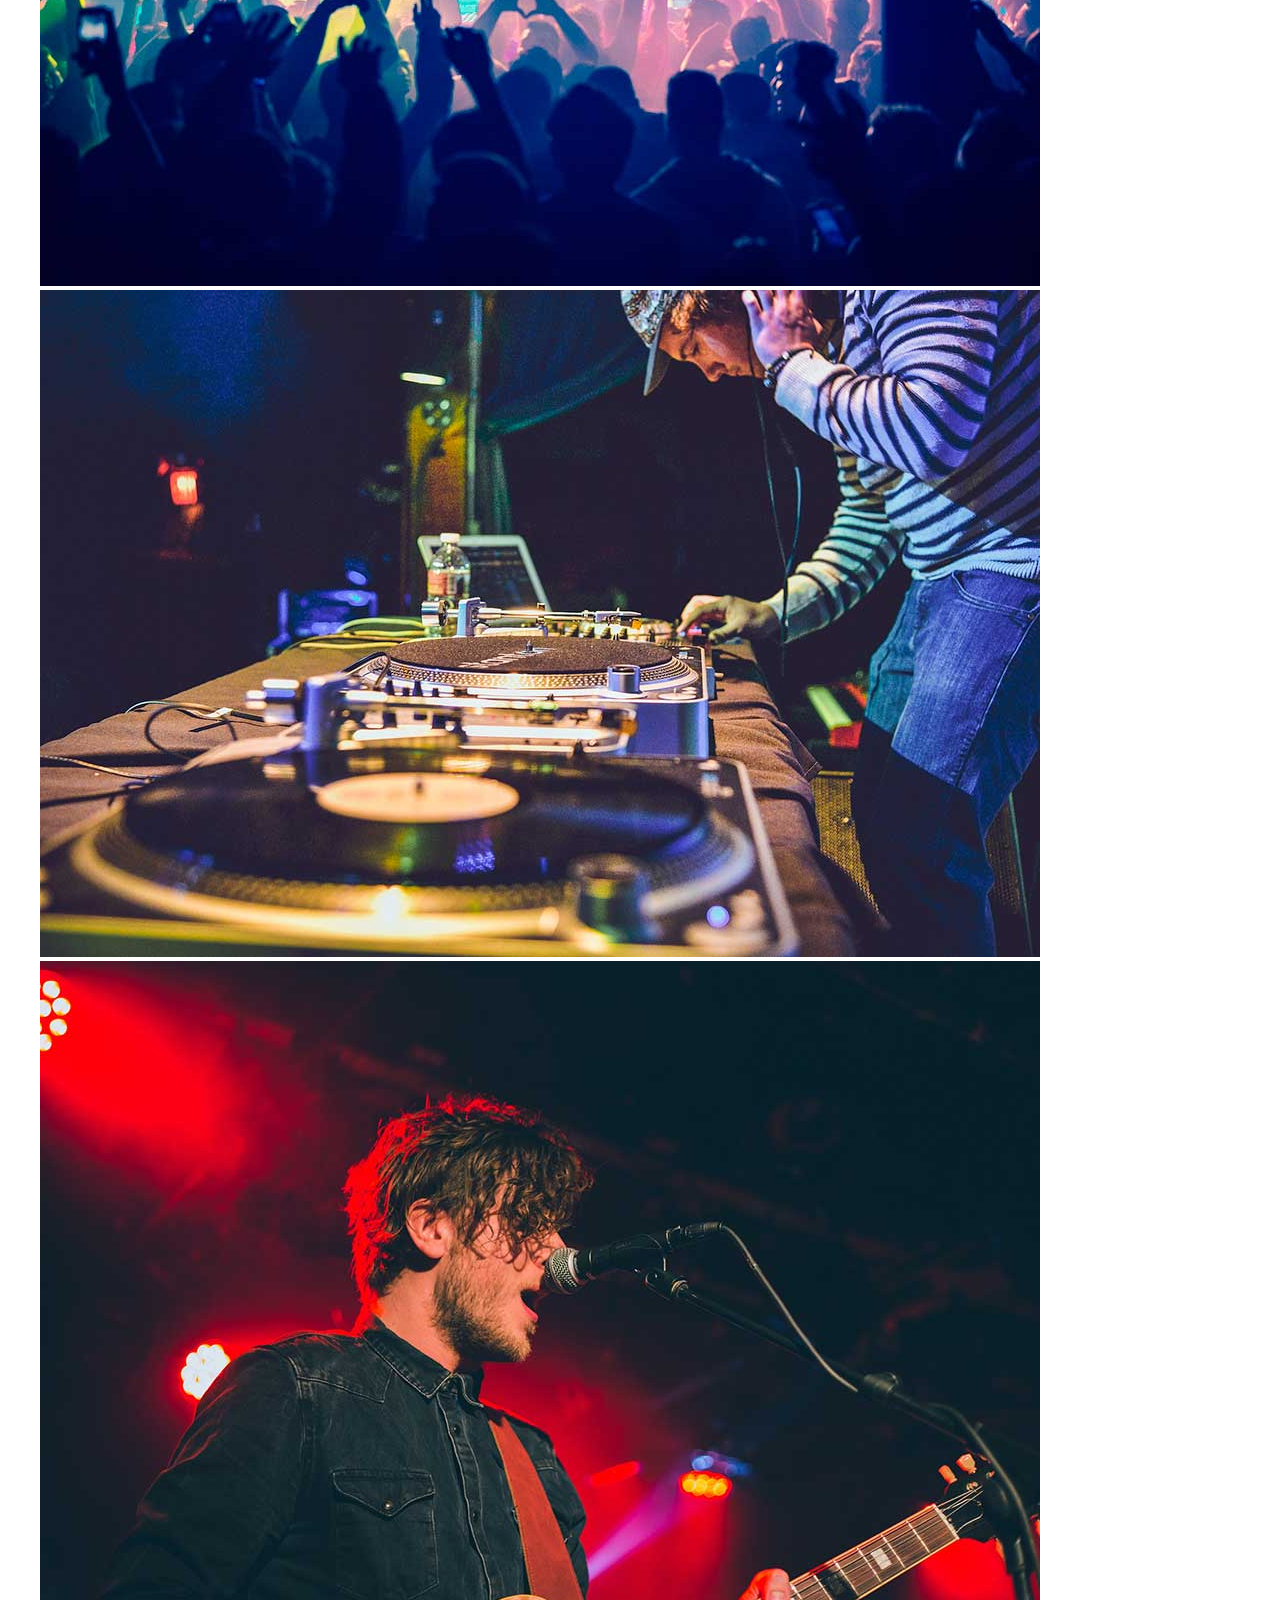
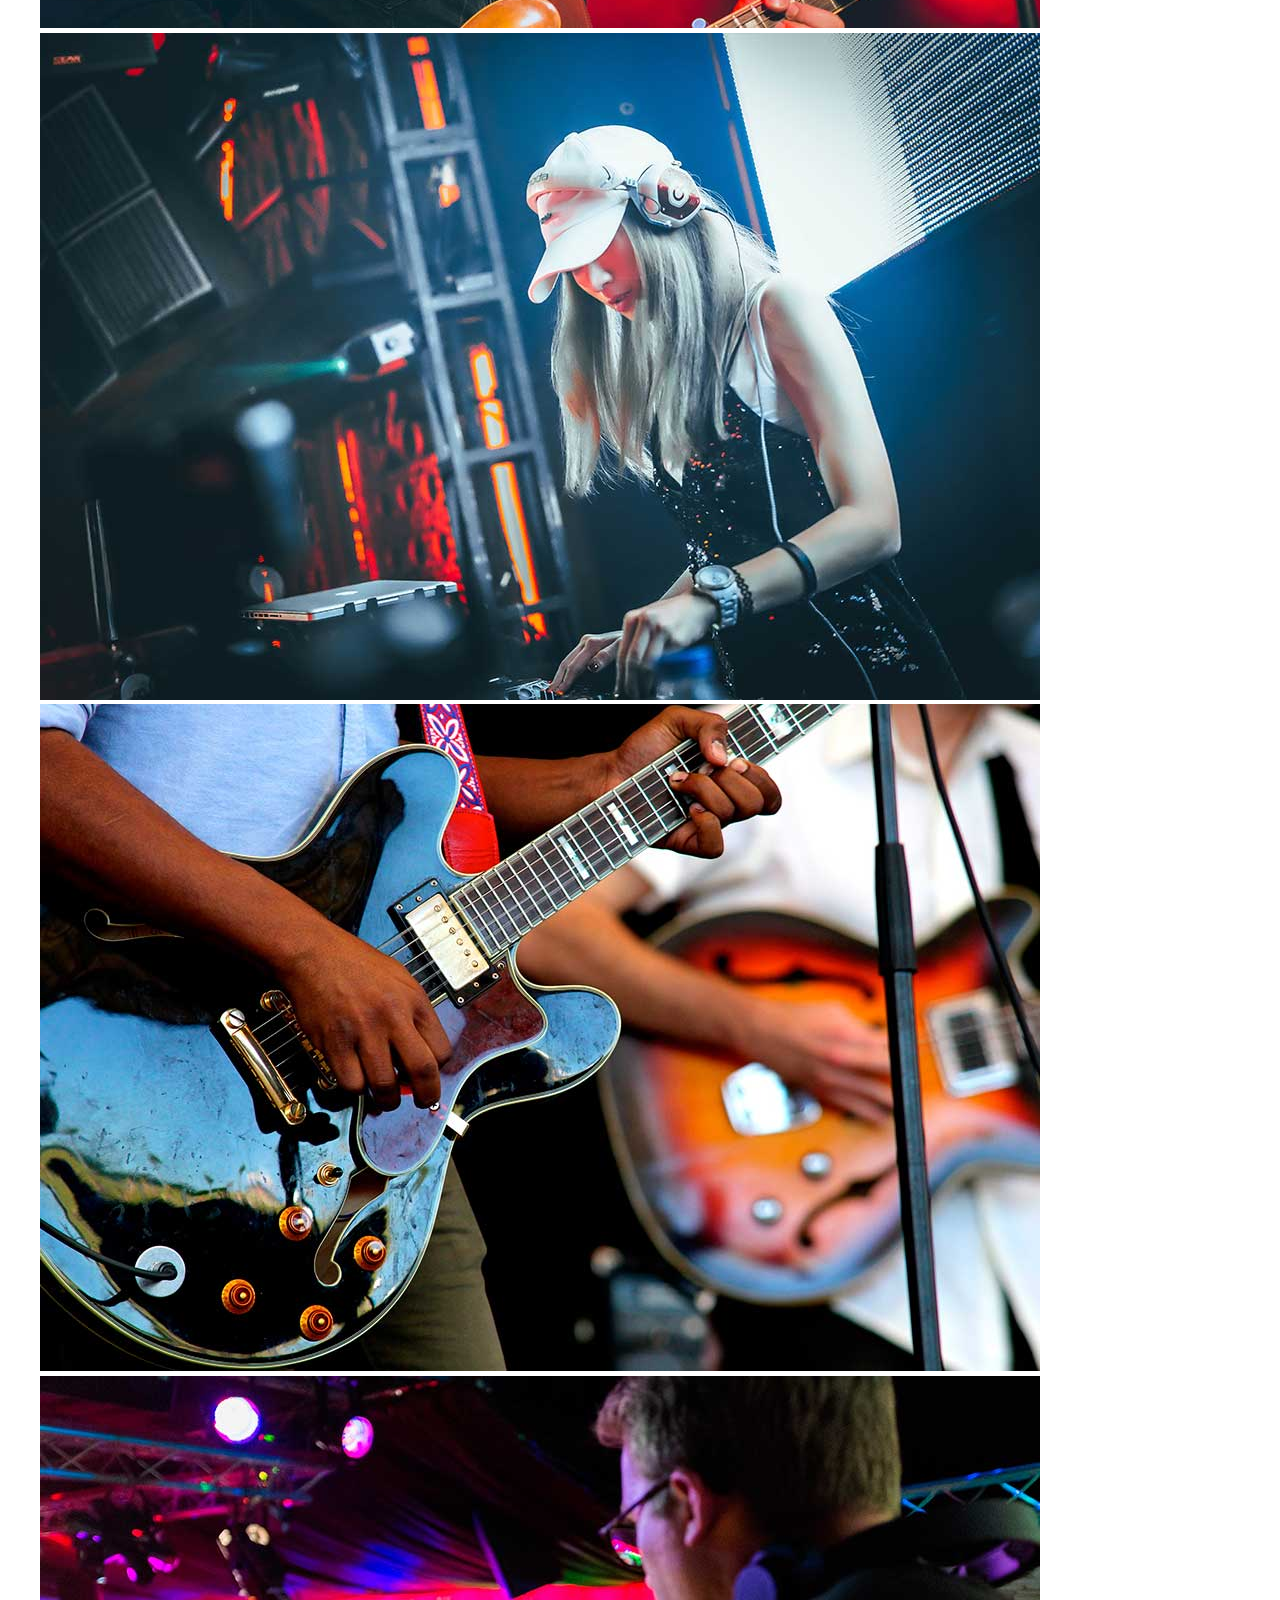
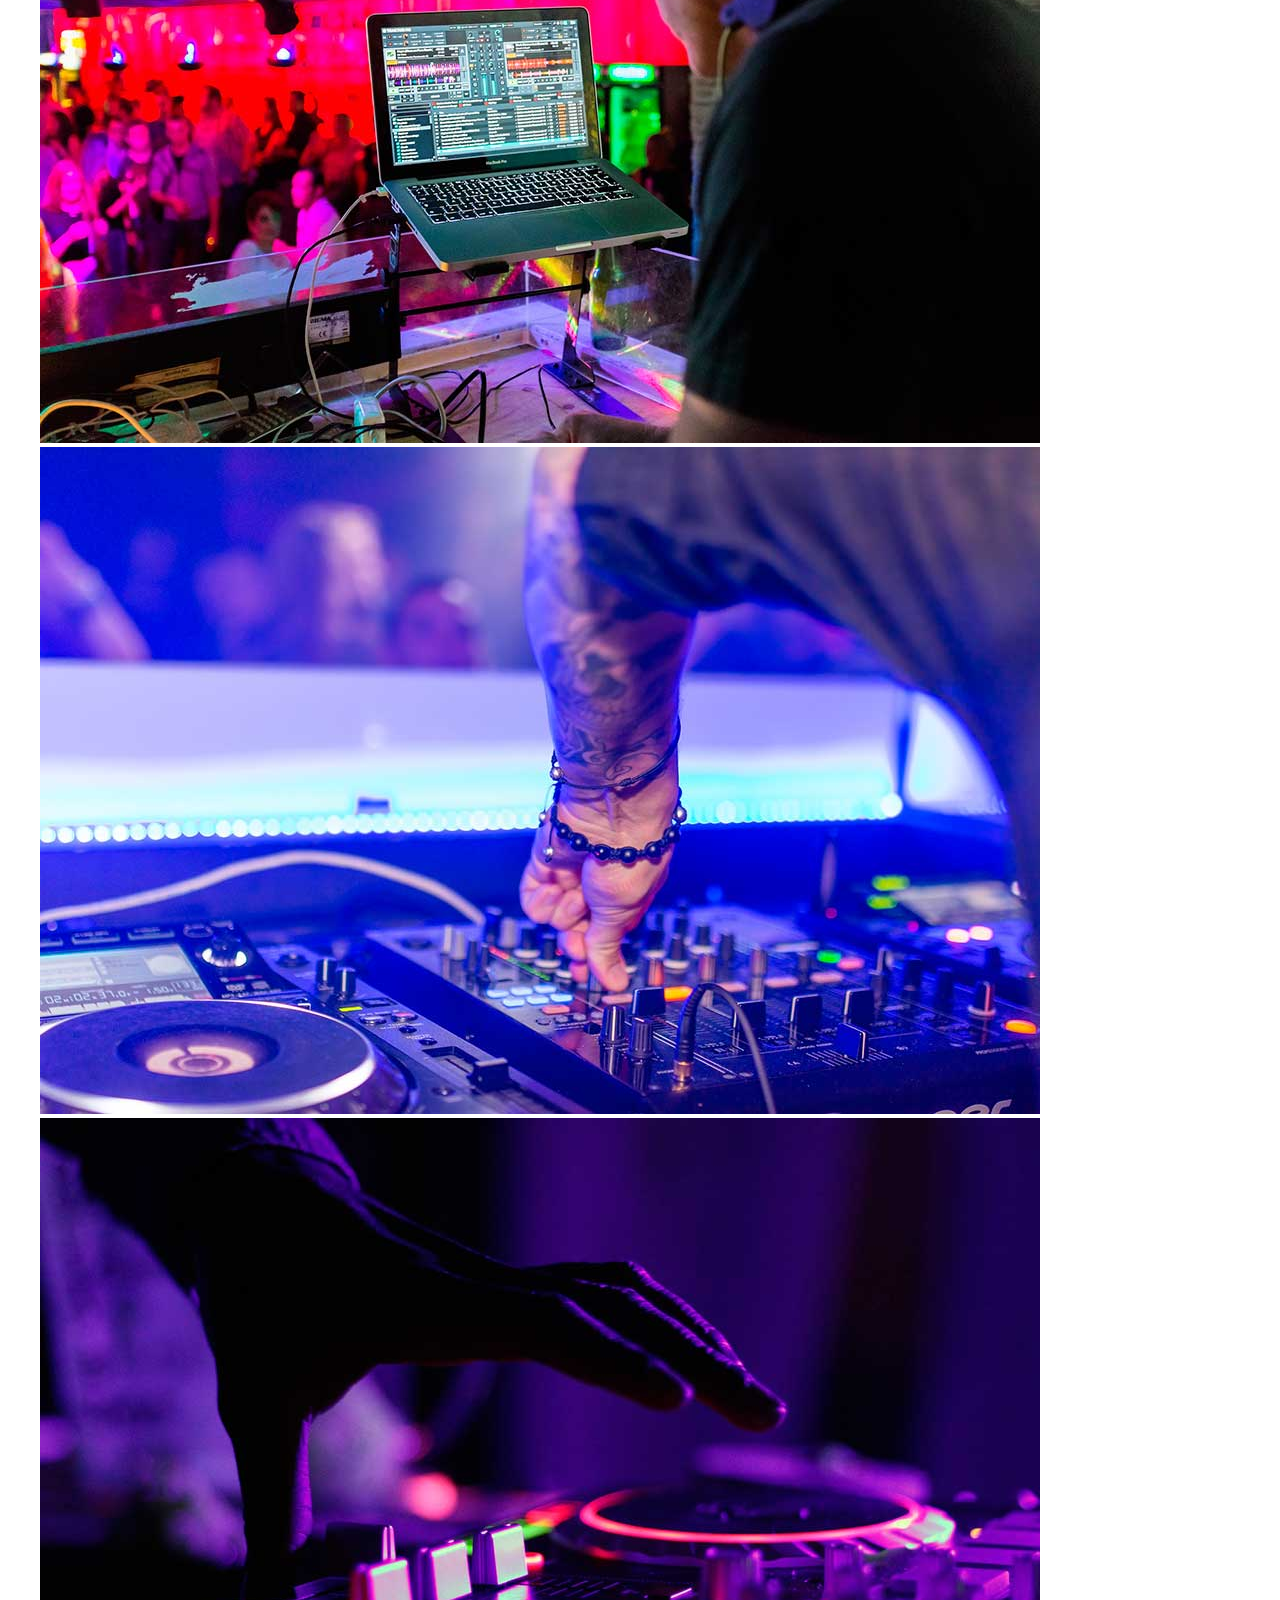
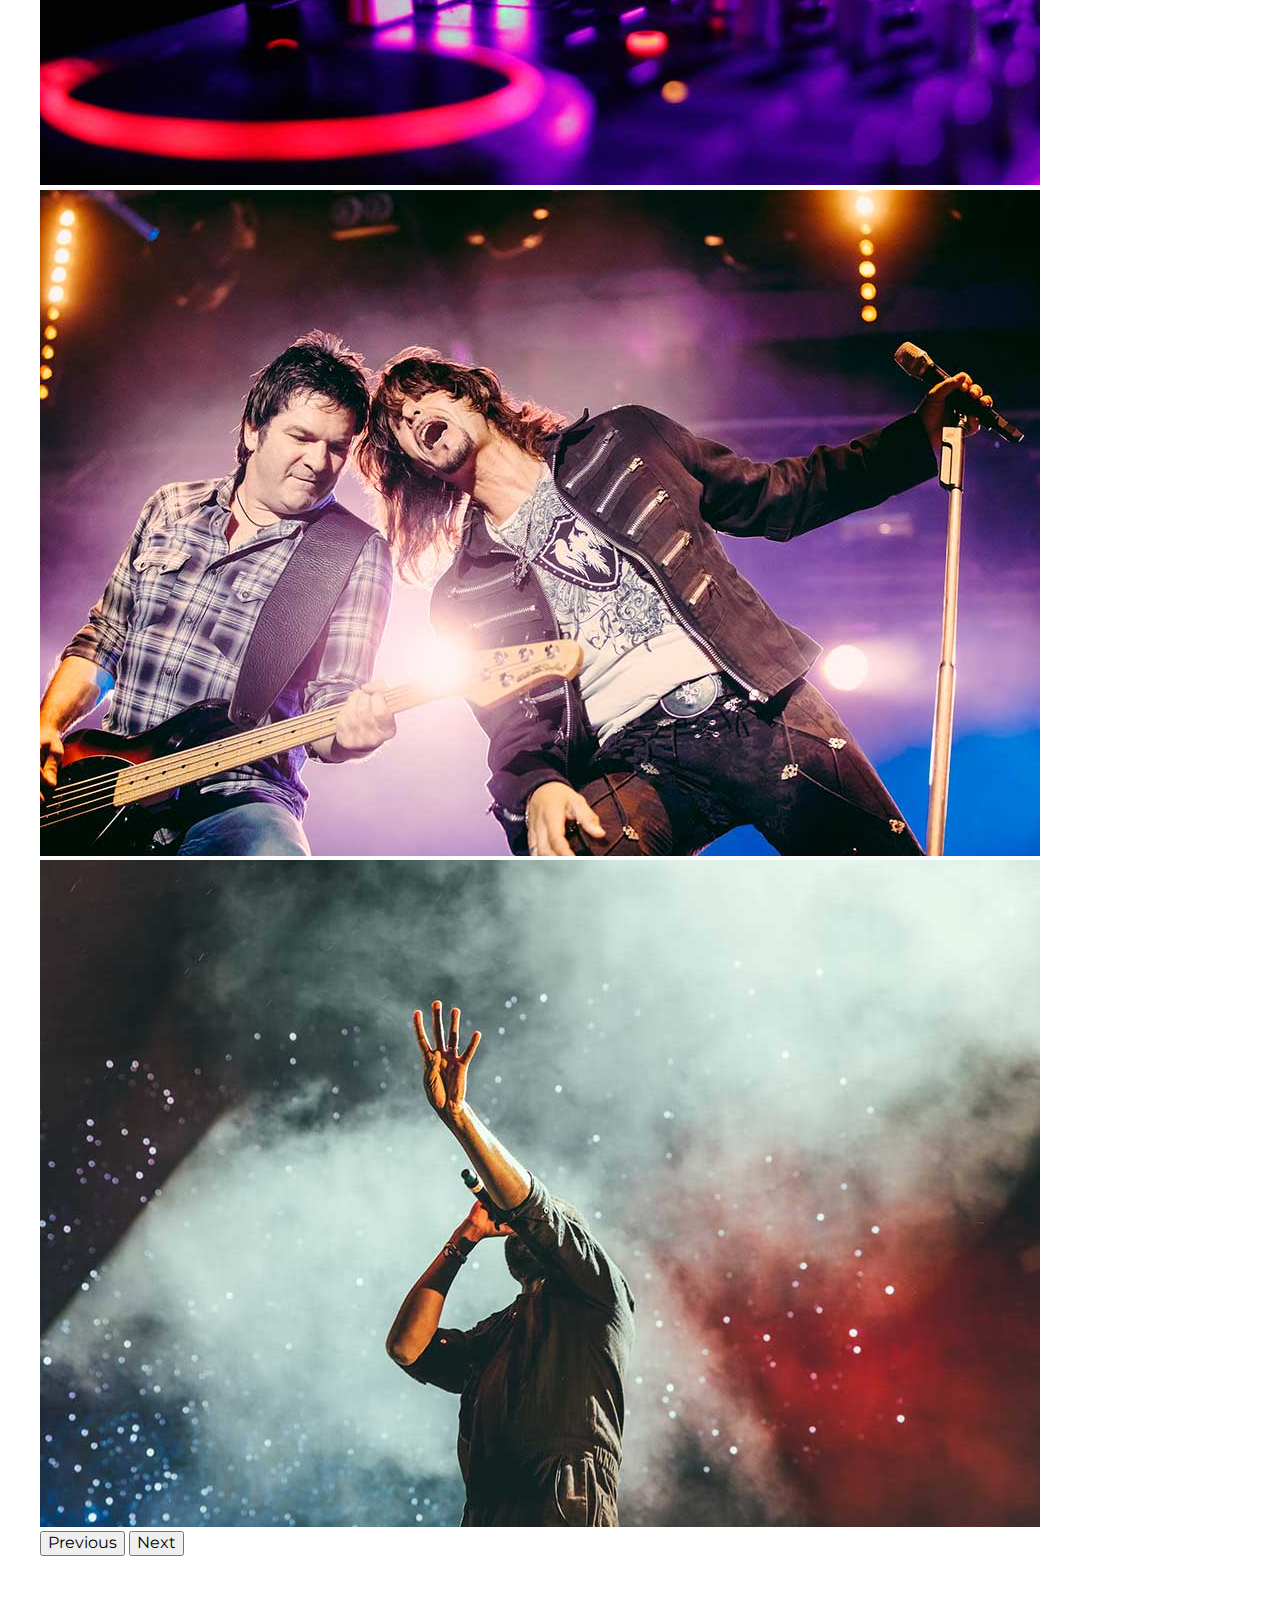
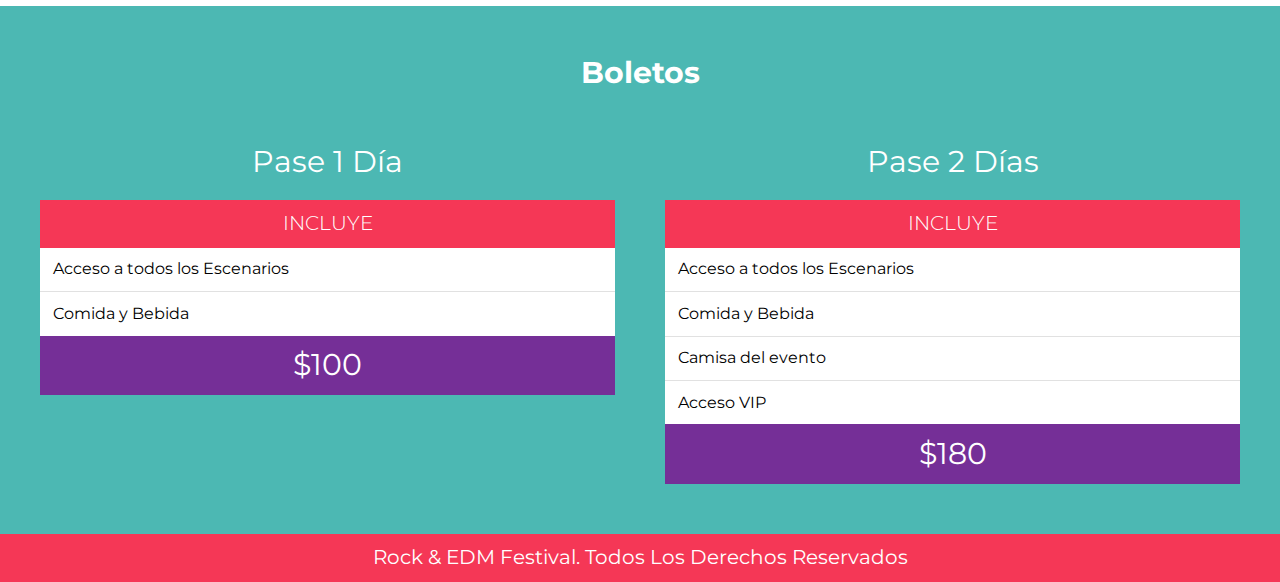
==== commit e96cb7b5: "correciones de lo solicitado" ====
--- a/index.html
+++ b/index.html
@@ -157,47 +157,49 @@
         <div id="carouselExample" class="carousel slide">
             <div class="carousel-inner">
                 <div class="carousel-item active">
-                    <img src="./src/img/grande//1.jpg" class="d-block w-100" alt="...">
-                </div>
-                <div class="carousel-item">
-                    <img src="./src/img/grande//2.jpg" class="d-block w-100" alt="...">
-                </div>
-                <div class="carousel-item">
-                    <img src="./src/img/grande//3.jpg" class="d-block w-100" alt="...">
-                </div>
-                <div class="carousel-item">
-                    <img src="./src/img/grande//4.jpg" class="d-block w-100" alt="...">
-                </div>
-                <div class="carousel-item">
-                    <img src="./src/img/grande//5.jpg" class="d-block w-100" alt="...">
-                </div>
-                <div class="carousel-item">
-                    <img src="./src/img/grande//6.jpg" class="d-block w-100" alt="...">
-                </div>
-                <div class="carousel-item">
-                    <img src="./src/img/grande//7.jpg" class="d-block w-100" alt="...">
-                </div>
-                <div class="carousel-item">
-                    <img src="./src/img/grande//8.jpg" class="d-block w-100" alt="...">
-                </div>
-                <div class="carousel-item">
-                    <img src="./src/img/grande//9.jpg" class="d-block w-100" alt="...">
-                </div>
-                <div class="carousel-item">
-                    <img src="./src/img/grande//10.jpg" class="d-block w-100" alt="...">
-                </div>
-                <div class="carousel-item">
-                    <img src="./src/img/grande//11.jpg" class="d-block w-100" alt="...">
-                </div>
-                <div class="carousel-item">
-                    <img src="./src/img/grande//12.jpg" class="d-block w-100" alt="...">
-                </div>
-            </div>
-            <button class="carousel-control-prev" type="button" data-bs-target="#carouselExample" data-bs-slide="prev">
+                    <img src="./src/img/grande//1.jpg" class="d-block w-100" alt="imagen del publico">
+                </div>
+                <div class="carousel-item">
+                    <img src="./src/img/grande//2.jpg" class="d-block w-100" alt="imagen del cantente">
+                </div>
+                <div class="carousel-item">
+                    <img src="./src/img/grande//3.jpg" class="d-block w-100" alt="imagen del publico con el dj">
+                </div>
+                <div class="carousel-item">
+                    <img src="./src/img/grande//4.jpg" class="d-block w-100" alt="imagen del dj">
+                </div>
+                <div class="carousel-item">
+                    <img src="./src/img/grande//5.jpg" class="d-block w-100" alt="cantante con guitarra electrica">
+                </div>
+                <div class="carousel-item">
+                    <img src="./src/img/grande//6.jpg" class="d-block w-100" alt="dj mujer ">
+                </div>
+                <div class="carousel-item">
+                    <img src="./src/img/grande//7.jpg" class="d-block w-100" alt="primer plano guitarra electrica">
+                </div>
+                <div class="carousel-item">
+                    <img src="./src/img/grande//8.jpg" class="d-block w-100" alt="dj musica con notebook">
+                </div>
+                <div class="carousel-item">
+                    <img src="./src/img/grande//9.jpg" class="d-block w-100" alt="consola dj primer plano">
+                </div>
+                <div class="carousel-item">
+                    <img src="./src/img/grande//10.jpg" class="d-block w-100" alt="consola del dj">
+                </div>
+                <div class="carousel-item">
+                    <img src="./src/img/grande//11.jpg" class="d-block w-100" alt="cantante con guitarrista">
+                </div>
+                <div class="carousel-item">
+                    <img src="./src/img/grande//12.jpg" class="d-block w-100" alt="artista primer plano">
+                </div>
+            </div>
+            <button class="carousel-control-prev" type="button" data-bs-target="#carouselExample"
+                data-bs-slide="prev">
                 <span class="carousel-control-prev-icon" aria-hidden="true"></span>
                 <span class="visually-hidden">Previous</span>
             </button>
-            <button class="carousel-control-next" type="button" data-bs-target="#carouselExample" data-bs-slide="next">
+            <button class="carousel-control-next" type="button" data-bs-target="#carouselExample"
+                data-bs-slide="next">
                 <span class="carousel-control-next-icon" aria-hidden="true"></span>
                 <span class="visually-hidden">Next</span>
             </button>
